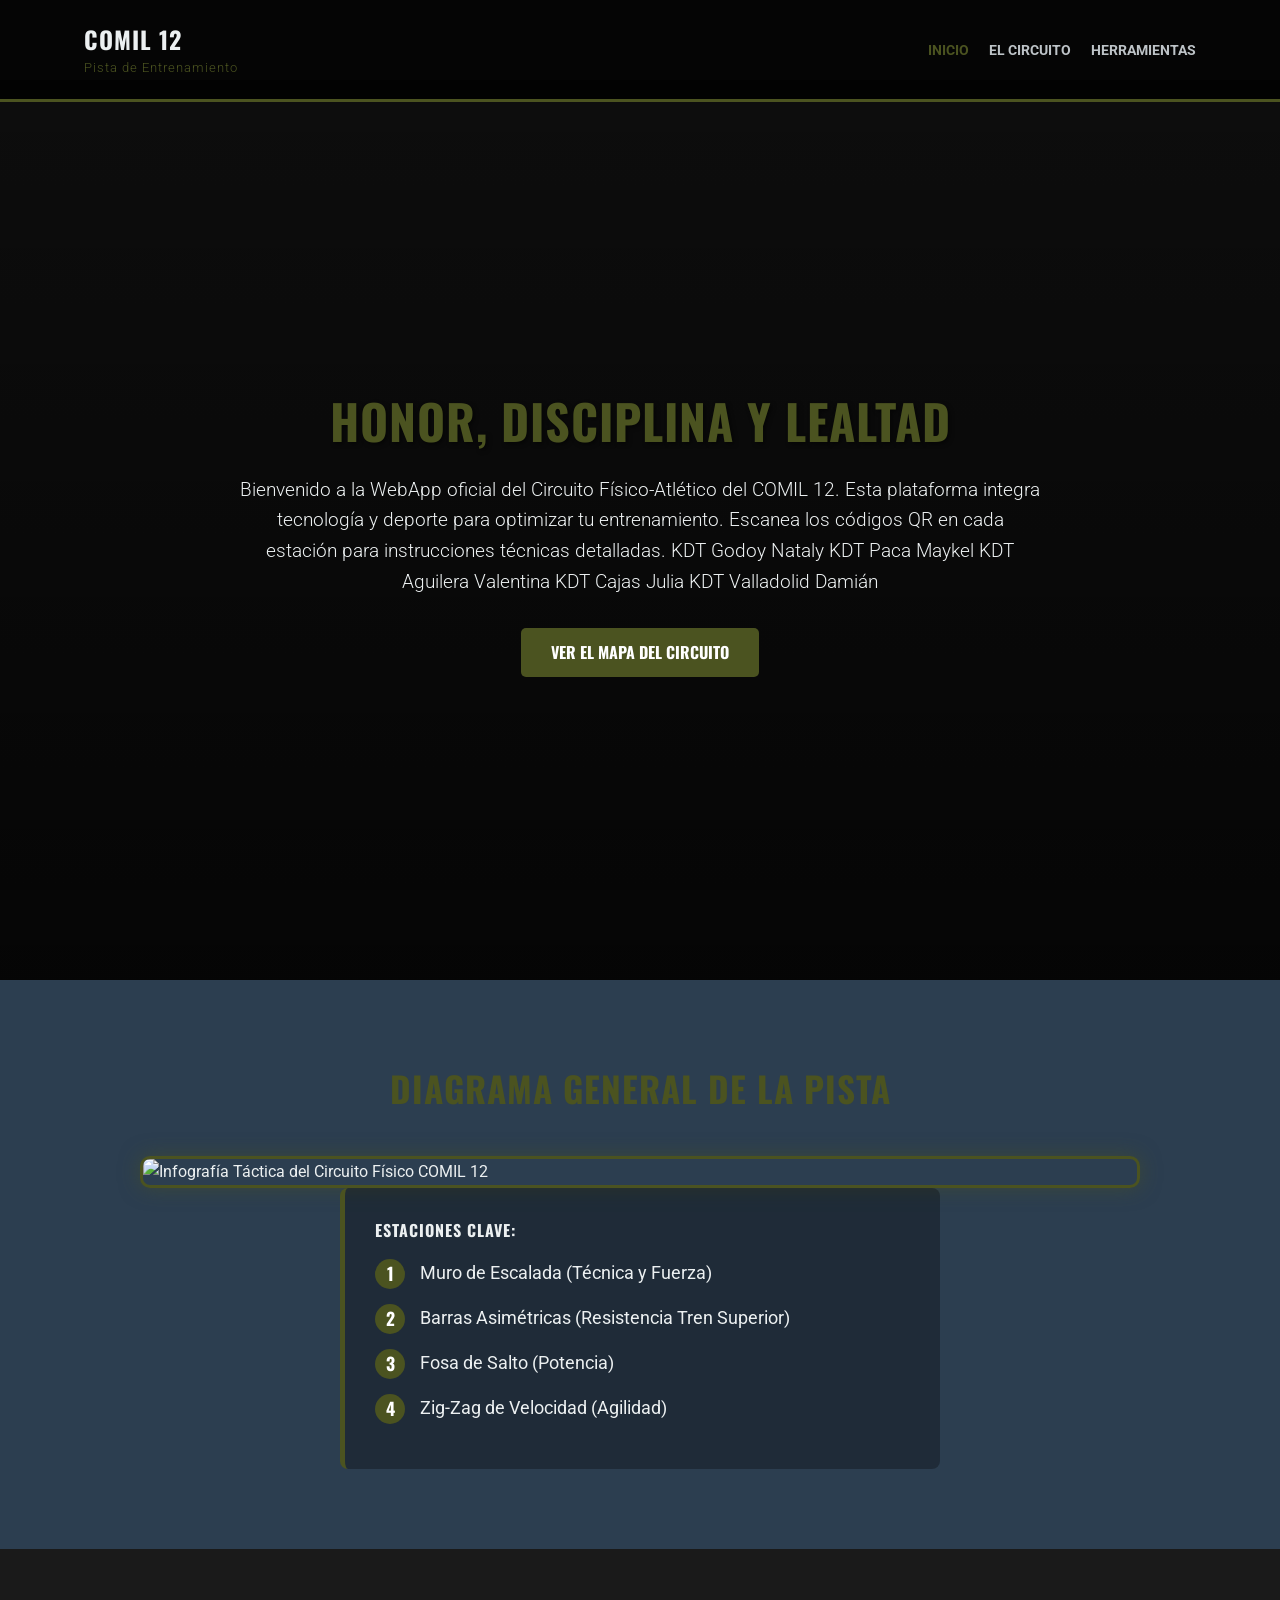
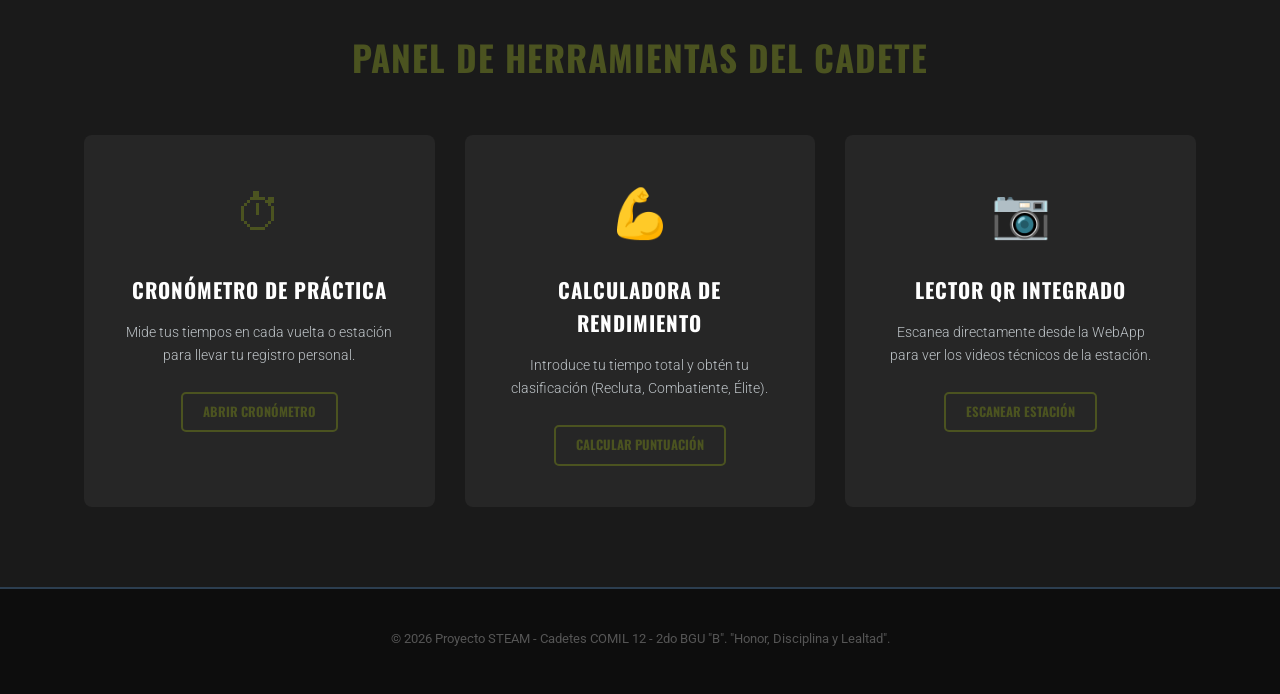
==== index.html @ 686d0362 "Add files via upload" ====
<!DOCTYPE html>
<html lang="es">
<head>
    <meta charset="UTF-8">
    <meta name="viewport" content="width=device-width, initial-scale=1.0">
    <title>Circuito Físico COMIL 12 - Proyecto STEAM</title>
    <link rel="stylesheet" href="styles.css">
    <link href="https://fonts.googleapis.com/css2?family=Oswald:wght@500;700&family=Roboto:wght@300;400&display=swap" rel="stylesheet">
</head>
<body>

    <header>
        <div class="container">
            <h1 class="logo">COMIL 12 <span>Pista de Entrenamiento</span></h1>
            <nav>
                <ul>
                    <li><a href="#inicio" class="active">Inicio</a></li>
                    <li><a href="#circuito">El Circuito</a></li>
                    <li><a href="#herramientas">Herramientas</a></li>
                </ul>
            </nav>
        </div>
    </header>

    <section id="inicio" class="hero">
        <div class="container hero-content">
            <h2>Honor, Disciplina y lealtad</h2>
            <p>Bienvenido a la WebApp oficial del Circuito Físico-Atlético del COMIL 12. Esta plataforma integra tecnología y deporte para optimizar tu entrenamiento. Escanea los códigos QR en cada estación para instrucciones técnicas detalladas. 
KDT Godoy Nataly
KDT Paca Maykel
KDT Aguilera Valentina
KDT Cajas Julia
KDT Valladolid Damián</p>
            <a href="#circuito" class="btn-primary">Ver el Mapa del Circuito</a>
        </div>
    </section>

    <section id="circuito" class="circuito-mapa">
        <div class="container">
            <h3>Diagrama General de la Pista</h3>
            <p class="subtitle"></p>
            
            <div class="mapa-infografia">
                <img src="img/mapa_pista.png" alt="Infografía Táctica del Circuito Físico COMIL 12">
            </div>

            <div class="estaciones-lista">
                <h4>Estaciones Clave:</h4>
                <ul>
                    <li><span>1</span> Muro de Escalada (Técnica y Fuerza)</li>
                    <li><span>2</span> Barras Asimétricas (Resistencia Tren Superior)</li>
                    <li><span>3</span> Fosa de Salto (Potencia)</li>
                    <li><span>4</span> Zig-Zag de Velocidad (Agilidad)</li>
                </ul>
            </div>
        </div>
    </section>

    <section id="herramientas" class="herramientas">
        <div class="container">
            <h3>Panel de Herramientas del Cadete</h3>
            <div class="grid-herramientas">
                
                <div class="card-herramienta">
                    <div class="icon">&#9201;</div> <h4>Cronómetro de Práctica</h4>
                    <p>Mide tus tiempos en cada vuelta o estación para llevar tu registro personal.</p>
                    <a href="#" class="btn-secondary">Abrir Cronómetro</a>
                </div>

                <div class="card-herramienta">
                    <div class="icon">&#128170;</div> <h4>Calculadora de Rendimiento</h4>
                    <p>Introduce tu tiempo total y obtén tu clasificación (Recluta, Combatiente, Élite).</p>
                    <a href="#" class="btn-secondary">Calcular Puntuación</a>
                </div>

                <div class="card-herramienta">
                    <div class="icon">&#128247;</div> <h4>Lector QR Integrado</h4>
                    <p>Escanea directamente desde la WebApp para ver los videos técnicos de la estación.</p>
                    <a href="#" class="btn-secondary">Escanear Estación</a>
                </div>

            </div>
        </div>
    </section>

    <footer>
        <div class="container">
            <p>&copy; 2026 Proyecto STEAM - Cadetes COMIL 12 - 2do BGU "B". "Honor, Disciplina y Lealtad".</p>
            <p></p>
        </div>
    </footer>

    <script src="main.js"></script>
</body>
</html>
---- styles.css ----
/* --- VARIABLES DE COLOR (Estética Militar-Deportiva) --- */
:root {
    --color-principal: #1a1a1a;  /* Negro/Gris muy oscuro para fondo */
    --color-secundario: #2c3e50; /* Gris azulado oscuro */
    --color-acento: #5d6d7e;     /* Gris medio */
    --color-militar: #4b5320;     /* Verde Oliva (Army Green) */
    --color-militar-light: #6b7a3a; /* Verde Oliva más claro para hovers */
    --color-texto-claro: #ecf0f1; /* Blanco hueso para texto */
    --color-texto-oscuro: #bdc3c7; /* Gris claro para subtítulos */
    --fuente-titulos: 'Oswald', sans-serif;
    --fuente-cuerpo: 'Roboto', sans-serif;
}

/* --- RESET BÁSICO --- */
* {
    margin: 0;
    padding: 0;
    box-sizing: border-box;
}

body {
    font-family: var(--fuente-cuerpo);
    background-color: var(--color-principal);
    color: var(--color-texto-claro);
    line-height: 1.6;
}

.container {
    width: 90%;
    max-width: 1200px;
    margin: 0 auto;
    padding: 0 20px;
}

h1, h2, h3, h4 {
    font-family: var(--fuente-titulos);
    text-transform: uppercase;
    letter-spacing: 1px;
    margin-bottom: 15px;
}

/* --- ESTILOS DEL HEADER Y NAVEGACIÓN --- */
header {
    background-color: rgba(0, 0, 0, 0.8);
    padding: 20px 0;
    position: fixed;
    width: 100%;
    top: 0;
    z-index: 1000;
    border-bottom: 3px solid var(--color-militar);
}

header .container {
    display: flex;
    justify-content: space-between;
    align-items: center;
}

.logo {
    font-size: 1.5rem;
    color: var(--color-texto-claro);
    margin: 0;
}

.logo span {
    display: block;
    font-size: 0.8rem;
    color: var(--color-militar);
    font-family: var(--fuente-cuerpo);
    text-transform: none;
    font-weight: 300;
}

nav ul {
    list-style: none;
    display: flex;
    gap: 20px;
}

nav a {
    text-decoration: none;
    color: var(--color-texto-oscuro);
    font-weight: bold;
    font-size: 0.9rem;
    text-transform: uppercase;
    transition: color 0.3s ease;
}

nav a:hover, nav a.active {
    color: var(--color-militar);
}

/* --- ESTILOS DE LA SECCIÓN HERO --- */
.hero {
    height: 100vh;
    background: linear-gradient(rgba(0,0,0,0.5), rgba(0,0,0,0.8)), 
                url('https://via.placeholder.com/1920x1080.png?text=Fondo+Militar+Deportivo') no-repeat center center/cover;
    display: flex;
    justify-content: center;
    align-items: center;
    text-align: center;
    margin-top: 80px; /* Para no quedar debajo del header fijo */
}

.hero-content h2 {
    font-size: 3rem;
    color: var(--color-militar);
    text-shadow: 2px 2px 4px rgba(0,0,0,0.5);
}

.hero-content p {
    font-size: 1.2rem;
    color: var(--color-texto-claro);
    max-width: 800px;
    margin: 0 auto 30px auto;
    font-weight: 300;
}

/* --- BOTONES --- */
.btn-primary, .btn-secondary {
    display: inline-block;
    padding: 12px 30px;
    text-decoration: none;
    font-family: var(--fuente-titulos);
    text-transform: uppercase;
    font-weight: bold;
    border-radius: 5px;
    transition: background-color 0.3s ease, transform 0.2s ease;
    cursor: pointer;
}

.btn-primary {
    background-color: var(--color-militar);
    color: white;
}

.btn-primary:hover {
    background-color: var(--color-militar-light);
    transform: translateY(-3px);
}

.btn-secondary {
    background-color: transparent;
    border: 2px solid var(--color-militar);
    color: var(--color-militar);
    font-size: 0.8rem;
    padding: 8px 20px;
}

.btn-secondary:hover {
    background-color: var(--color-militar);
    color: white;
}

/* --- ESTILOS DE SECCIONES GENERALES --- */
section {
    padding: 80px 0;
}

section h3 {
    text-align: center;
    font-size: 2.2rem;
    color: var(--color-militar);
    margin-bottom: 10px;
}

.subtitle {
    text-align: center;
    color: var(--color-texto-oscuro);
    font-style: italic;
    margin-bottom: 40px;
}

/* --- ESTILOS MAPA DEL CIRCUITO --- */
.circuito-mapa {
    background-color: var(--color-secundario);
}

.mapa-placeholder {
    width: 100%;
    max-width: 800px;
    margin: 0 auto 40px auto;
    border: 5px solid rgba(255,255,255,0.1);
    box-shadow: 0 10px 20px rgba(0,0,0,0.3);
}

.mapa-placeholder img {
    width: 100%;
    height: auto;
    display: block;
}

.estaciones-lista {
    max-width: 600px;
    margin: 0 auto;
    background-color: rgba(0,0,0,0.3);
    padding: 30px;
    border-radius: 8px;
    border-left: 5px solid var(--color-militar);
}

.estaciones-lista ul {
    list-style: none;
}

.estaciones-lista li {
    margin-bottom: 15px;
    font-size: 1.1rem;
    display: flex;
    align-items: center;
}

.estaciones-lista li span {
    background-color: var(--color-militar);
    color: white;
    width: 30px;
    height: 30px;
    border-radius: 50%;
    display: flex;
    justify-content: center;
    align-items: center;
    font-weight: bold;
    margin-right: 15px;
    font-family: var(--fuente-titulos);
}

/* --- ESTILOS HERRAMIENTAS (GRID) --- */
.grid-herramientas {
    display: grid;
    grid-template-columns: repeat(auto-fit, minmax(300px, 1fr));
    gap: 30px;
    margin-top: 50px;
}

.card-herramienta {
    background-color: rgba(255,255,255,0.05);
    padding: 40px;
    border-radius: 8px;
    text-align: center;
    transition: transform 0.3s ease, background-color 0.3s ease;
    border: 1px solid transparent;
}

.card-herramienta:hover {
    transform: translateY(-10px);
    background-color: rgba(255,255,255,0.1);
    border-color: var(--color-militar);
}

.card-herramienta .icon {
    font-size: 3rem;
    margin-bottom: 20px;
    color: var(--color-militar);
}

.card-herramienta h4 {
    color: white;
    font-size: 1.3rem;
}

.card-herramienta p {
    color: var(--color-texto-oscuro);
    margin-bottom: 25px;
    font-size: 0.9rem;
    font-weight: 300;
}

/* --- ESTILOS FOOTER --- */
footer {
    background-color: #0d0d0d;
    padding: 40px 0;
    text-align: center;
    border-top: 2px solid var(--color-secundario);
}

footer p {
    color: #555;
    font-size: 0.8rem;
    margin-bottom: 5px;
}


/* --- NUEVO ESTILO PARA LA INFOGRAFÍA --- */
.mapa-infografia {
    width: 100%;
    max-width: 1000px; /* Un poco más ancho para que se luzca */
    margin: 0 auto;
    border: 3px solid var(--color-militar); /* Borde verde militar */
    box-shadow: 0 0 20px rgba(75, 83, 32, 0.5); /* Resplandor verde suave */
    border-radius: 10px;
    overflow: hidden; /* Para que el borde redondeado funcione con la imagen */
}

.mapa-infografia img {
    width: 100%;
    height: auto;
    display: block;
}

/* --- RESPONSIVE (Móviles) --- */
@media (max-width: 768px) {
    header .container {
        flex-direction: column;
    }
    nav ul {
        margin-top: 15px;
        gap: 10px;
    }
    .hero-content h2 {
        font-size: 2.2rem;
    }
}
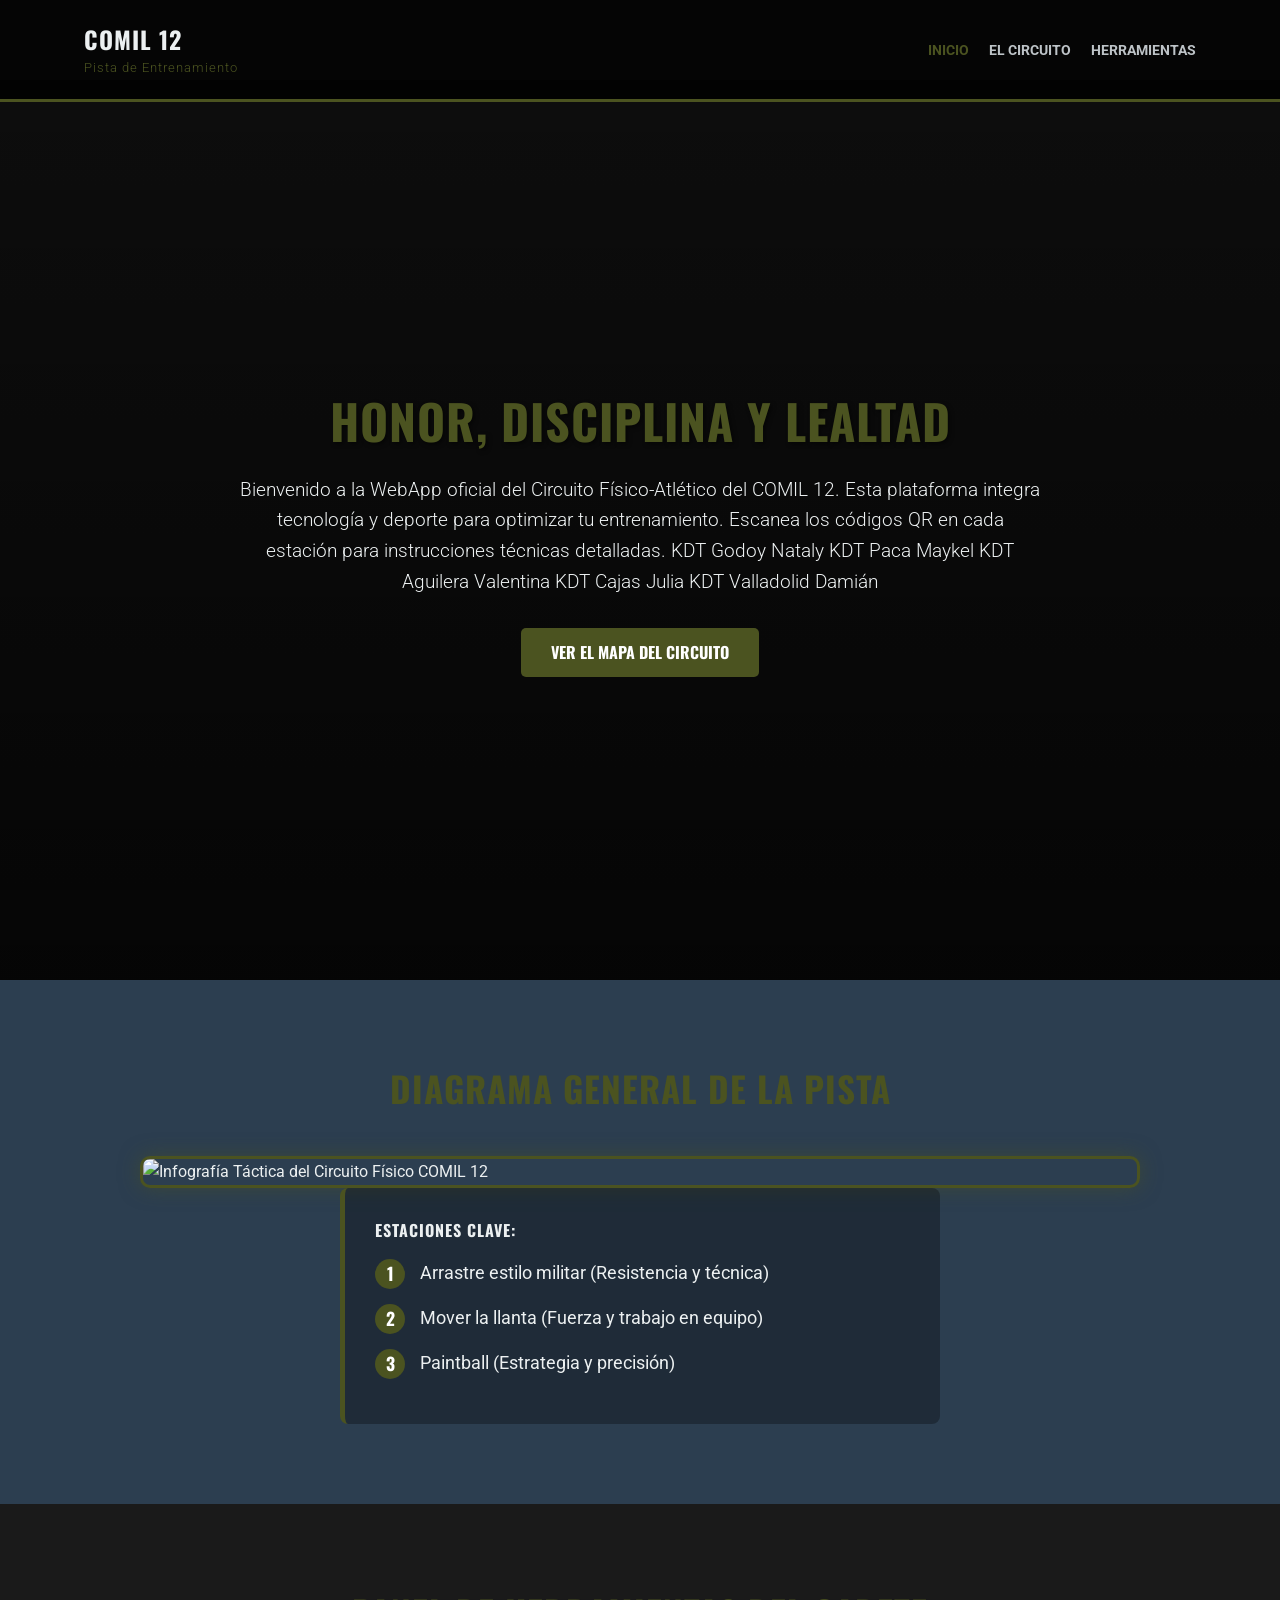
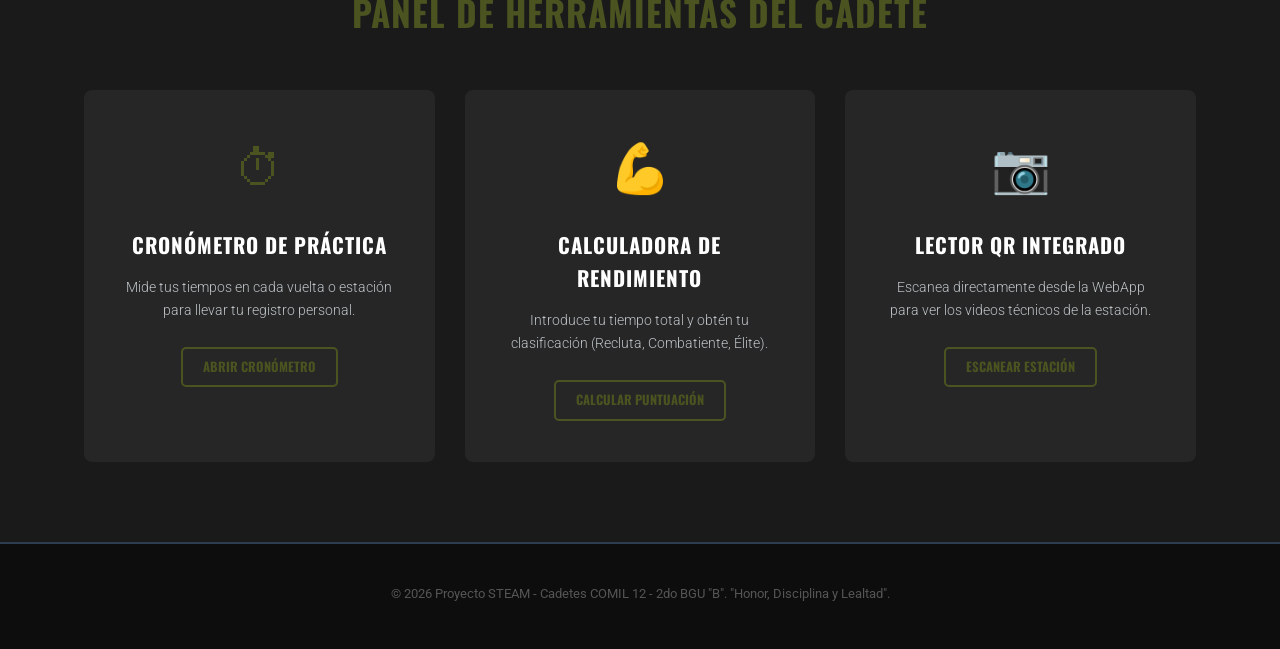
==== commit 9d96ed70: "actual index 01 se agregan las primeras imagenes reales rel proyecto" ====
--- a/index.html
+++ b/index.html
@@ -1,12 +1,15 @@
 <!DOCTYPE html>
 <html lang="es">
+
 <head>
     <meta charset="UTF-8">
     <meta name="viewport" content="width=device-width, initial-scale=1.0">
     <title>Circuito Físico COMIL 12 - Proyecto STEAM</title>
     <link rel="stylesheet" href="styles.css">
-    <link href="https://fonts.googleapis.com/css2?family=Oswald:wght@500;700&family=Roboto:wght@300;400&display=swap" rel="stylesheet">
+    <link href="https://fonts.googleapis.com/css2?family=Oswald:wght@500;700&family=Roboto:wght@300;400&display=swap"
+        rel="stylesheet">
 </head>
+
 <body>
 
     <header>
@@ -25,12 +28,14 @@
     <section id="inicio" class="hero">
         <div class="container hero-content">
             <h2>Honor, Disciplina y lealtad</h2>
-            <p>Bienvenido a la WebApp oficial del Circuito Físico-Atlético del COMIL 12. Esta plataforma integra tecnología y deporte para optimizar tu entrenamiento. Escanea los códigos QR en cada estación para instrucciones técnicas detalladas. 
-KDT Godoy Nataly
-KDT Paca Maykel
-KDT Aguilera Valentina
-KDT Cajas Julia
-KDT Valladolid Damián</p>
+            <p>Bienvenido a la WebApp oficial del Circuito Físico-Atlético del COMIL 12. Esta plataforma integra
+                tecnología y deporte para optimizar tu entrenamiento. Escanea los códigos QR en cada estación para
+                instrucciones técnicas detalladas.
+                KDT Godoy Nataly
+                KDT Paca Maykel
+                KDT Aguilera Valentina
+                KDT Cajas Julia
+                KDT Valladolid Damián</p>
             <a href="#circuito" class="btn-primary">Ver el Mapa del Circuito</a>
         </div>
     </section>
@@ -39,18 +44,17 @@
         <div class="container">
             <h3>Diagrama General de la Pista</h3>
             <p class="subtitle"></p>
-            
+
             <div class="mapa-infografia">
-                <img src="img/mapa_pista.png" alt="Infografía Táctica del Circuito Físico COMIL 12">
+                <img src="img/img2.jpeg" alt="Infografía Táctica del Circuito Físico COMIL 12">
             </div>
 
             <div class="estaciones-lista">
                 <h4>Estaciones Clave:</h4>
                 <ul>
-                    <li><span>1</span> Muro de Escalada (Técnica y Fuerza)</li>
-                    <li><span>2</span> Barras Asimétricas (Resistencia Tren Superior)</li>
-                    <li><span>3</span> Fosa de Salto (Potencia)</li>
-                    <li><span>4</span> Zig-Zag de Velocidad (Agilidad)</li>
+                    <li><span class="numero">1</span> Arrastre estilo militar (Resistencia y técnica)</li>
+                    <li><span class="numero">2</span> Mover la llanta (Fuerza y trabajo en equipo)</li>
+                    <li><span class="numero">3</span> Paintball (Estrategia y precisión)</li>
                 </ul>
             </div>
         </div>
@@ -60,21 +64,24 @@
         <div class="container">
             <h3>Panel de Herramientas del Cadete</h3>
             <div class="grid-herramientas">
-                
+
                 <div class="card-herramienta">
-                    <div class="icon">&#9201;</div> <h4>Cronómetro de Práctica</h4>
+                    <div class="icon">&#9201;</div>
+                    <h4>Cronómetro de Práctica</h4>
                     <p>Mide tus tiempos en cada vuelta o estación para llevar tu registro personal.</p>
                     <a href="#" class="btn-secondary">Abrir Cronómetro</a>
                 </div>
 
                 <div class="card-herramienta">
-                    <div class="icon">&#128170;</div> <h4>Calculadora de Rendimiento</h4>
+                    <div class="icon">&#128170;</div>
+                    <h4>Calculadora de Rendimiento</h4>
                     <p>Introduce tu tiempo total y obtén tu clasificación (Recluta, Combatiente, Élite).</p>
                     <a href="#" class="btn-secondary">Calcular Puntuación</a>
                 </div>
 
                 <div class="card-herramienta">
-                    <div class="icon">&#128247;</div> <h4>Lector QR Integrado</h4>
+                    <div class="icon">&#128247;</div>
+                    <h4>Lector QR Integrado</h4>
                     <p>Escanea directamente desde la WebApp para ver los videos técnicos de la estación.</p>
                     <a href="#" class="btn-secondary">Escanear Estación</a>
                 </div>
@@ -92,4 +99,5 @@
 
     <script src="main.js"></script>
 </body>
+
 </html>
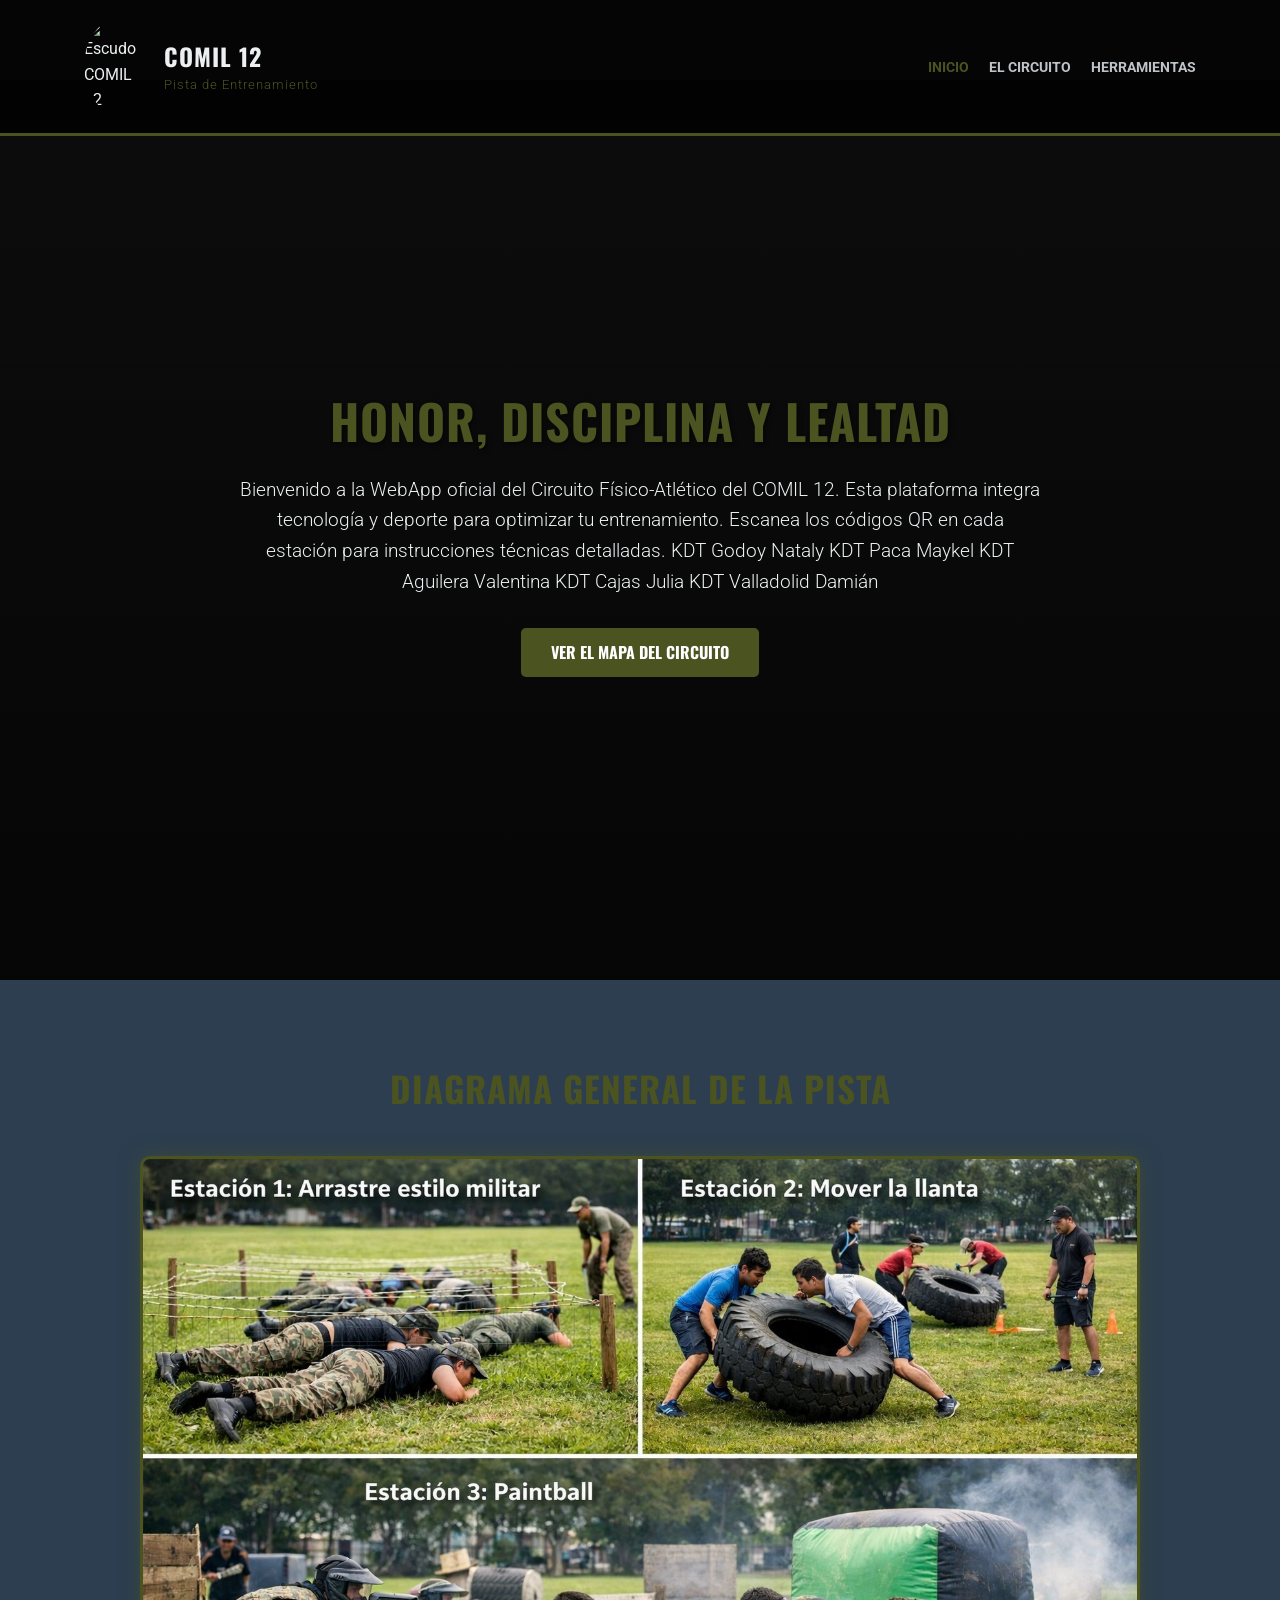
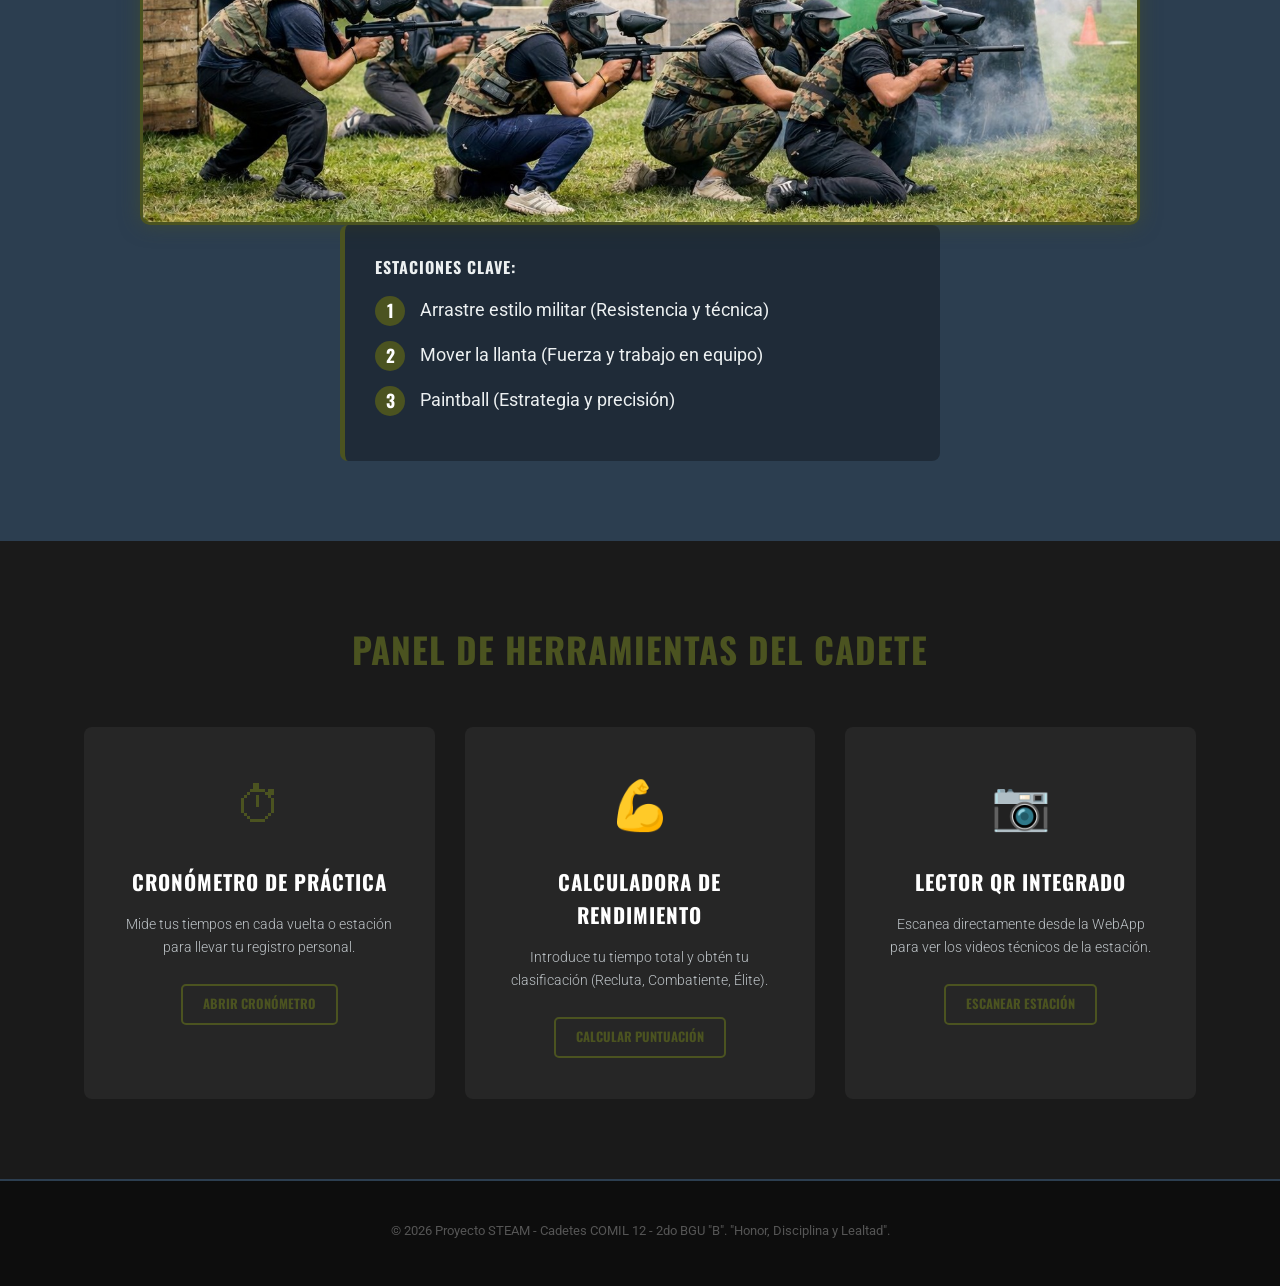
==== commit ff3d2700: "Actualización logo del colegio" ====
--- a/index.html
+++ b/index.html
@@ -14,7 +14,13 @@
 
     <header>
         <div class="container">
-            <h1 class="logo">COMIL 12 <span>Pista de Entrenamiento</span></h1>
+            <div class="logo-wrapper">
+
+                <img src="img/logopng.png" alt="Escudo COMIL 12" class="logo-img">
+                <h1 class="logo">COMIL 12 <span>Pista de Entrenamiento</span></h1>
+
+            </div>
+
             <nav>
                 <ul>
                     <li><a href="#inicio" class="active">Inicio</a></li>
--- a/styles.css
+++ b/styles.css
@@ -297,6 +297,52 @@
     display: block;
 }
 
+
+
+
+/* --- Estilos para el Logo y Header --- */
+
+/* Asegura que el contenedor principal del header distribuya bien los espacios */
+header .container {
+    display: flex;
+    justify-content: space-between;
+    align-items: center;
+    flex-wrap: wrap; /* Ayuda si la pantalla es muy pequeña */
+}
+
+/* Alinea horizontalmente el logo y el texto */
+.logo-wrapper {
+    display: flex;
+    align-items: center;
+    gap: 15px; /* Espacio de separación entre el escudo y el texto COMIL 12 */
+}
+
+/* Hace que el logo sea responsivo y tenga un tamaño adecuado */
+.logo-img {
+    width: 65px; /* Tamaño base para computadoras */
+    height: auto; /* Mantiene las proporciones de la imagen intactas */
+}
+
+
+.logo-img {
+    width: 65px; 
+    height: auto;
+    border-radius: 50%; /* Esta es la magia que corta el fondo blanco */
+    /* opcional: si ves un bordecito raro, puedes agregar un margen interno o fondo */
+    background-color: transparent; 
+}
+
+/* --- Ajustes Responsivos (Pantallas de Celulares) --- */
+@media (max-width: 768px) {
+    .logo-wrapper {
+        gap: 10px; /* Reduce un poco el espacio en móviles */
+    }
+
+    .logo-img {
+        width: 45px; /* Hace el escudo un poco más pequeño para que no ocupe toda la pantalla */
+    }
+}
+
 /* --- RESPONSIVE (Móviles) --- */
 @media (max-width: 768px) {
     header .container {
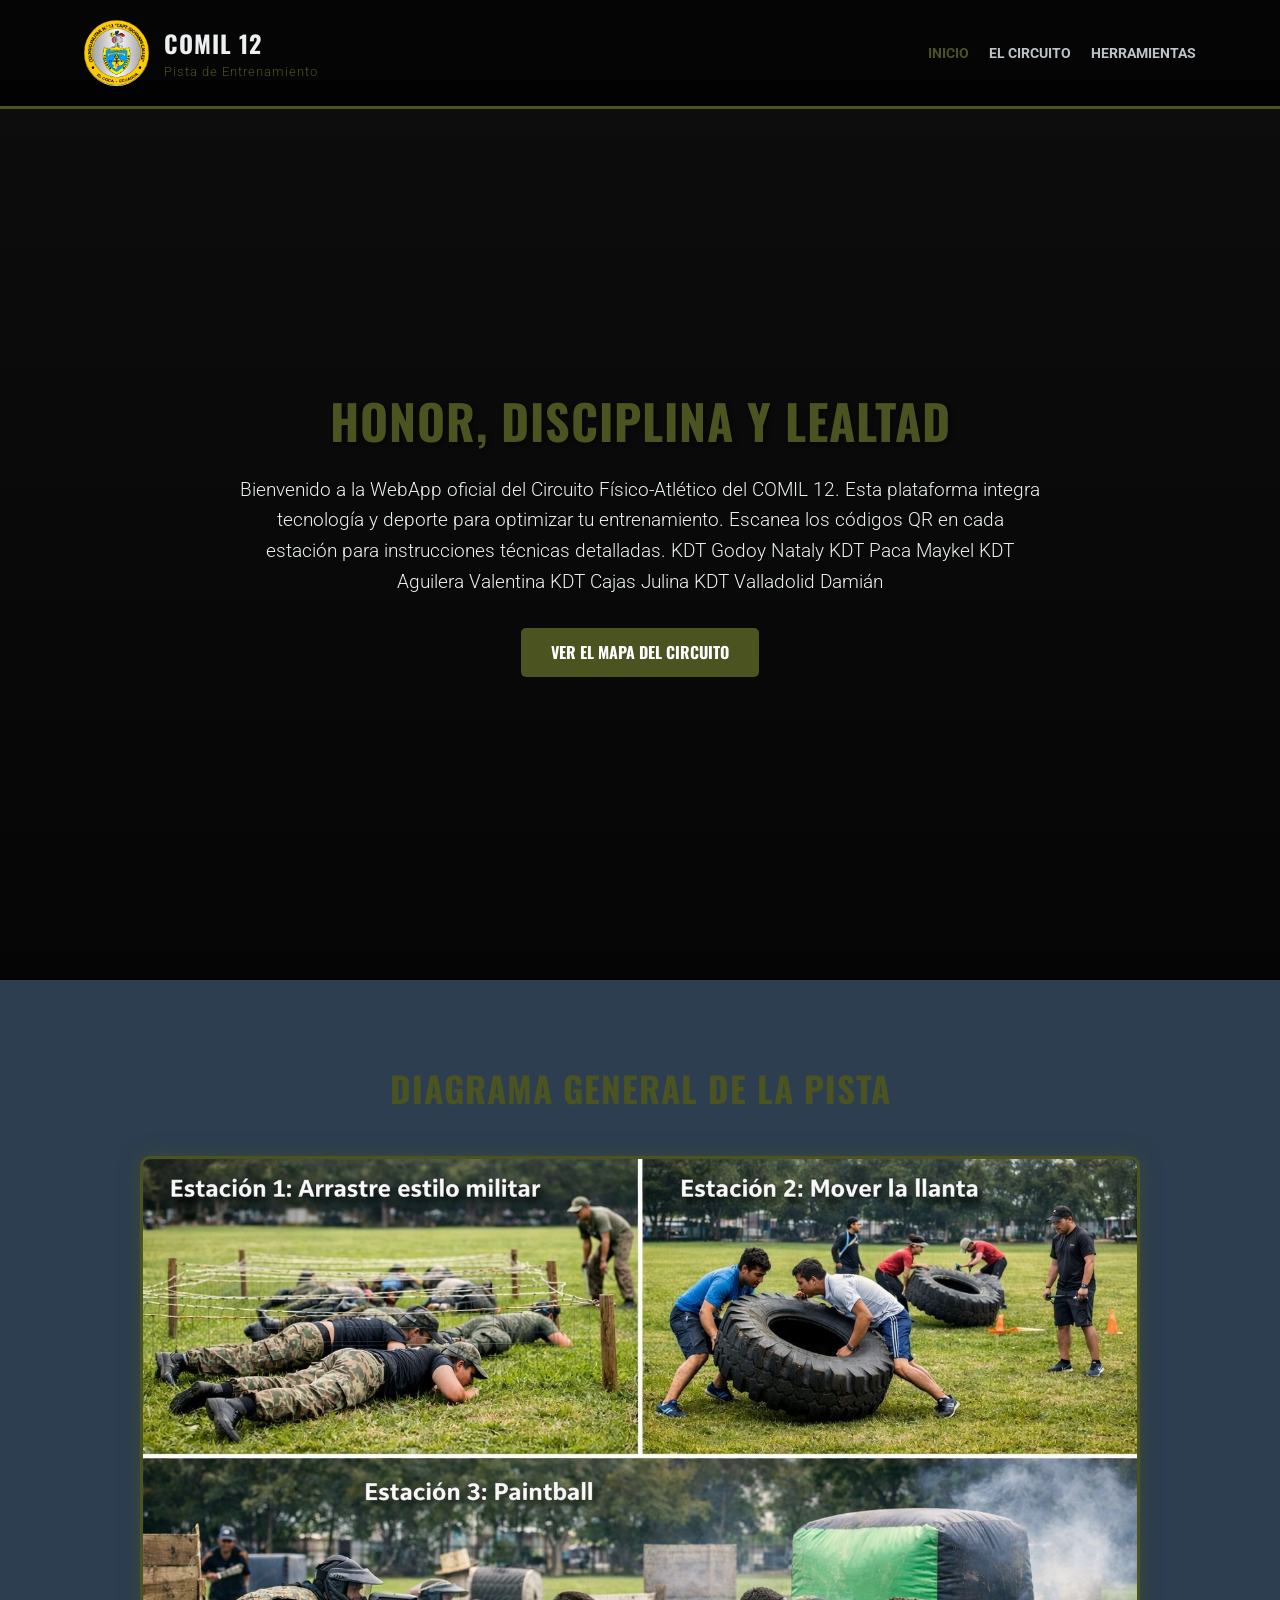
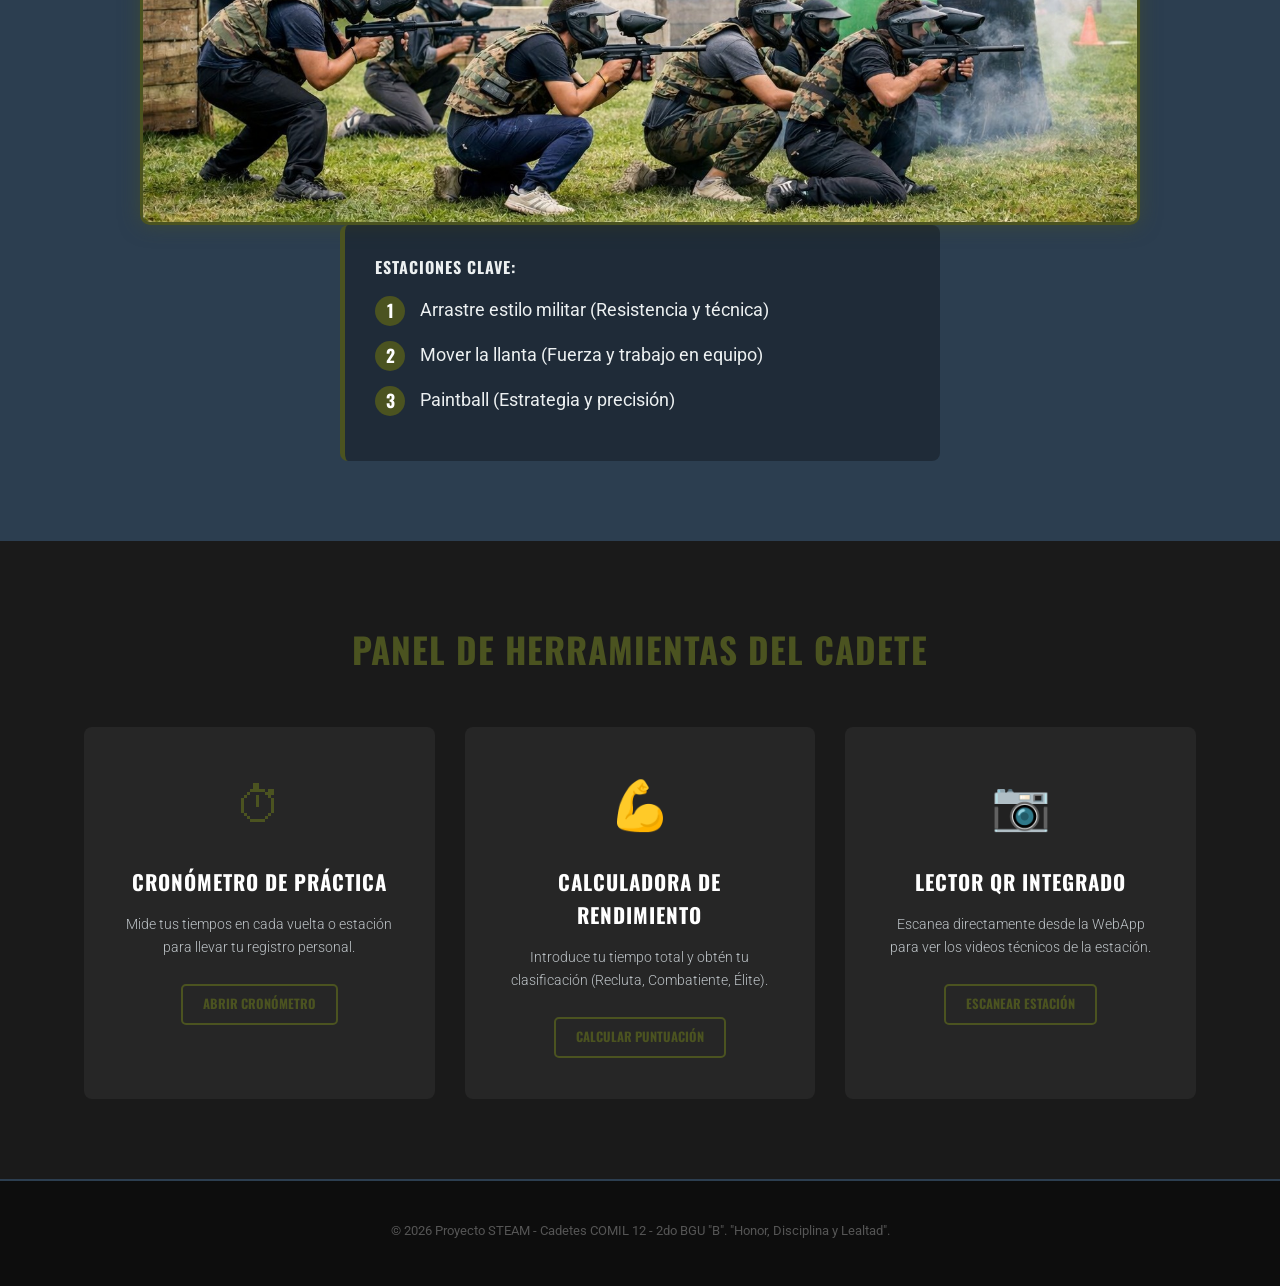
==== commit eff6c97b: "Fix HTML formatting and ensure proper structure" ====
--- a/index.html
+++ b/index.html
@@ -40,7 +40,7 @@
                 KDT Godoy Nataly
                 KDT Paca Maykel
                 KDT Aguilera Valentina
-                KDT Cajas Julia
+                KDT Cajas Julina
                 KDT Valladolid Damián</p>
             <a href="#circuito" class="btn-primary">Ver el Mapa del Circuito</a>
         </div>
@@ -106,4 +106,4 @@
     <script src="main.js"></script>
 </body>
 
-</html>+</html>
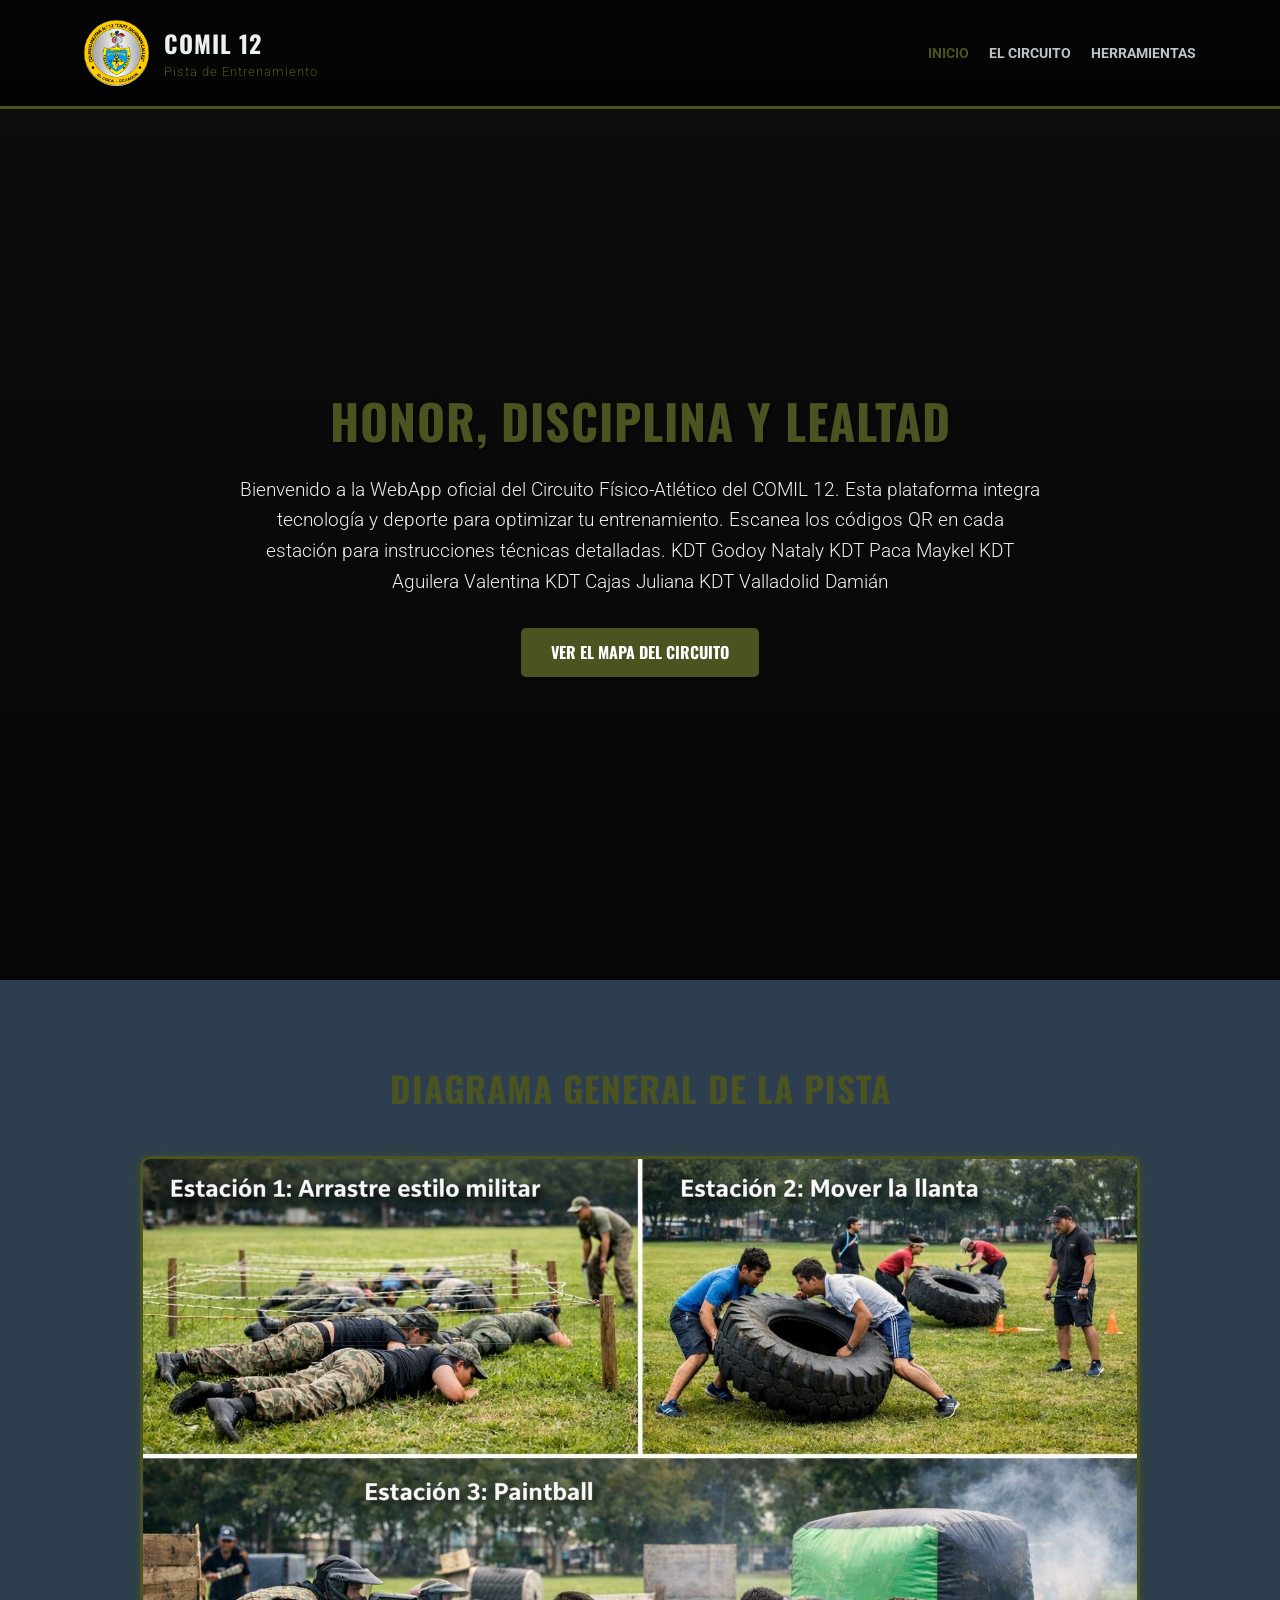
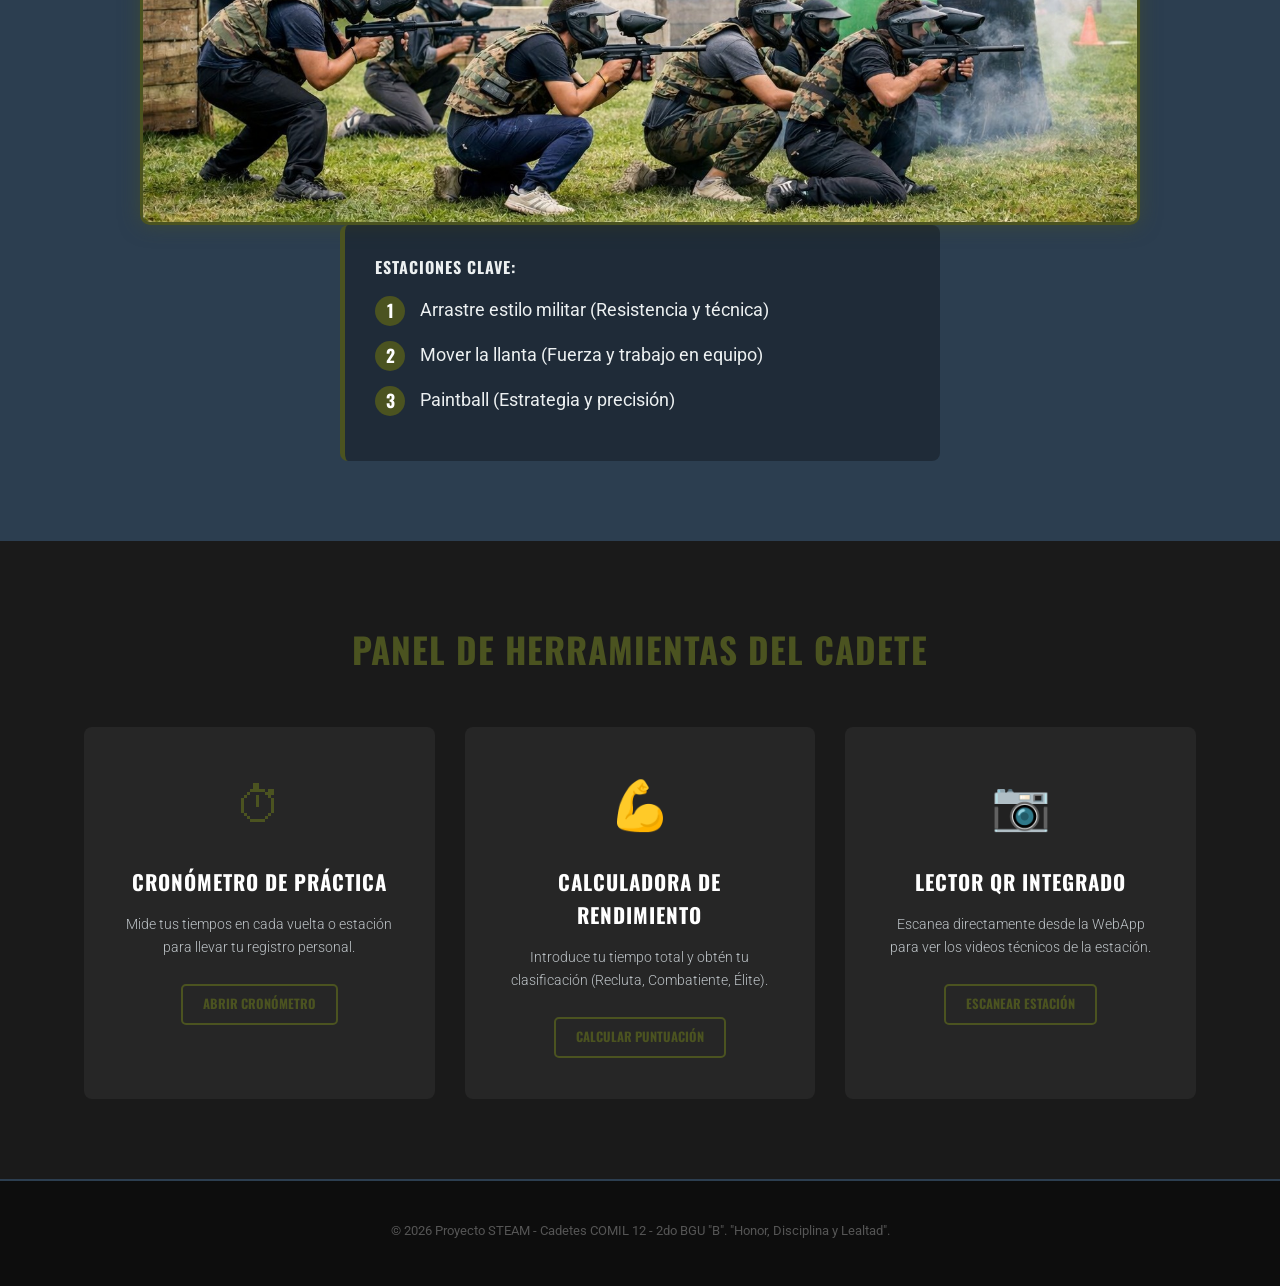
==== commit ff08b384: "Fix HTML encoding issues in index.html" ====
--- a/index.html
+++ b/index.html
@@ -40,7 +40,7 @@
                 KDT Godoy Nataly
                 KDT Paca Maykel
                 KDT Aguilera Valentina
-                KDT Cajas Julina
+                KDT Cajas Juliana
                 KDT Valladolid Damián</p>
             <a href="#circuito" class="btn-primary">Ver el Mapa del Circuito</a>
         </div>
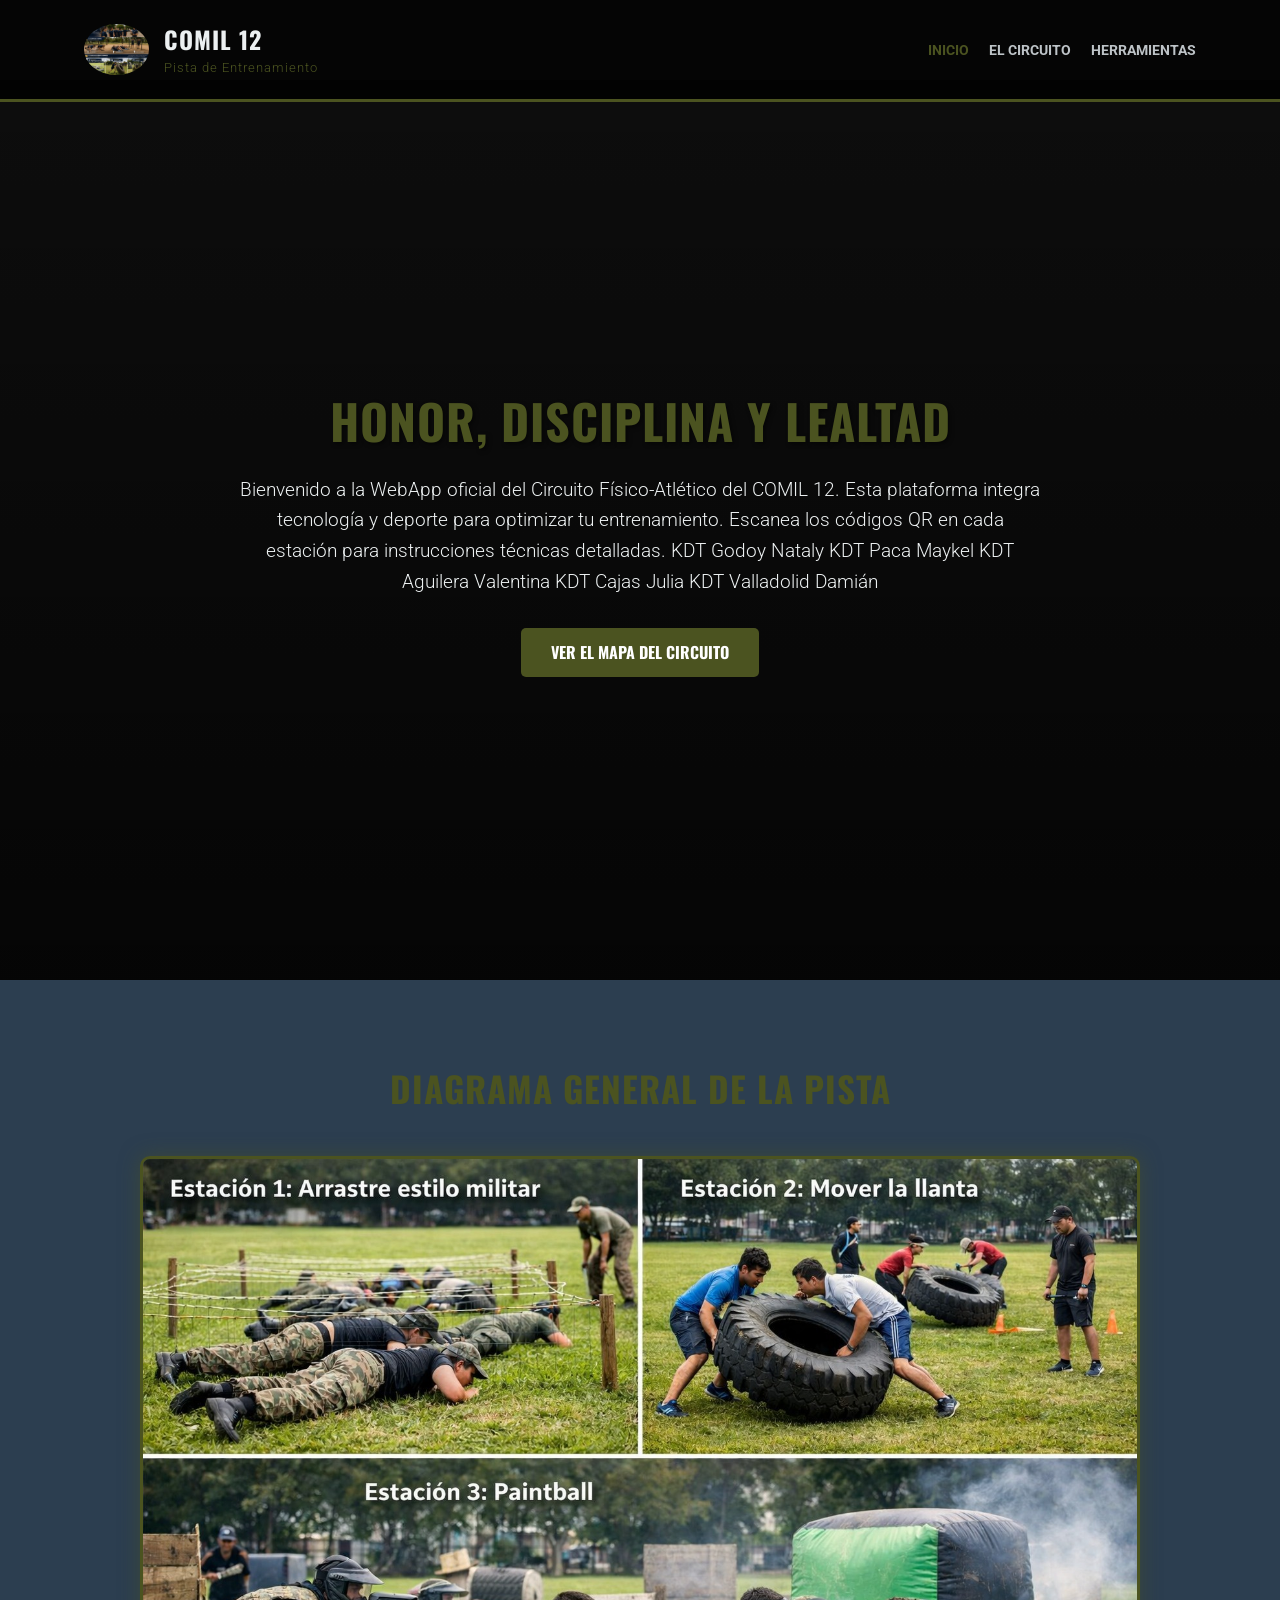
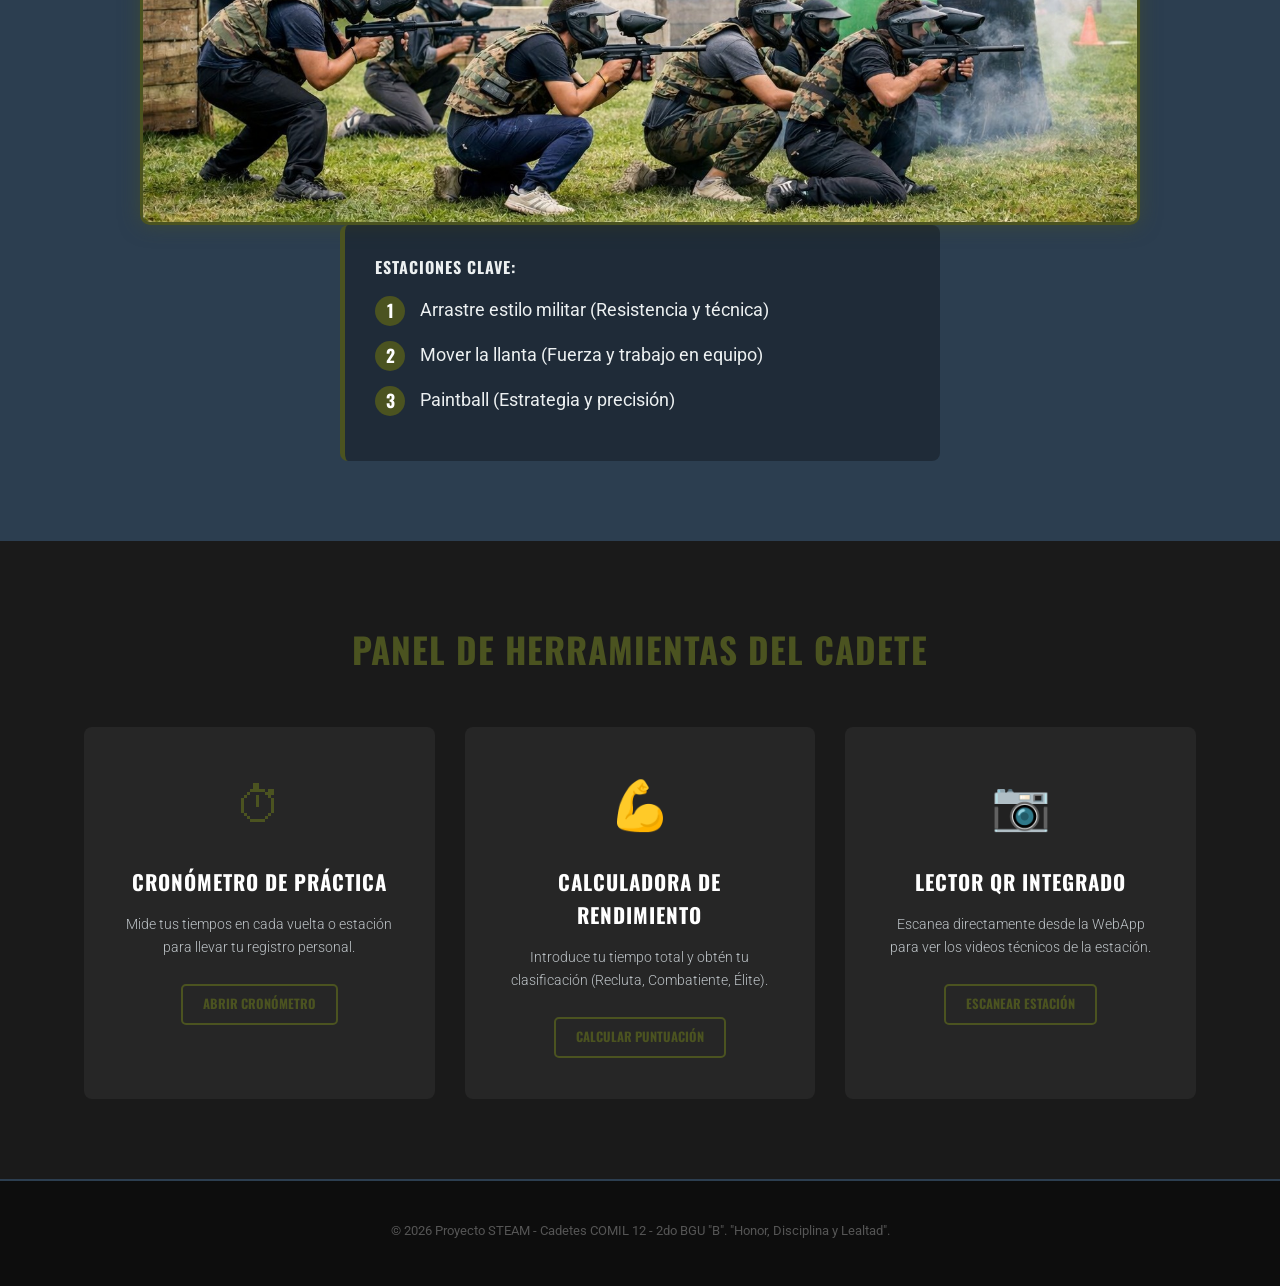
==== commit 5dcb78b0: "actual img total" ====
--- a/index.html
+++ b/index.html
@@ -16,7 +16,7 @@
         <div class="container">
             <div class="logo-wrapper">
 
-                <img src="img/logopng.png" alt="Escudo COMIL 12" class="logo-img">
+                <img src="img/imgtotal.jpeg" alt="Escudo COMIL 12" class="logo-img">
                 <h1 class="logo">COMIL 12 <span>Pista de Entrenamiento</span></h1>
 
             </div>
@@ -40,7 +40,7 @@
                 KDT Godoy Nataly
                 KDT Paca Maykel
                 KDT Aguilera Valentina
-                KDT Cajas Juliana
+                KDT Cajas Julia
                 KDT Valladolid Damián</p>
             <a href="#circuito" class="btn-primary">Ver el Mapa del Circuito</a>
         </div>
@@ -106,4 +106,4 @@
     <script src="main.js"></script>
 </body>
 
-</html>
+</html>
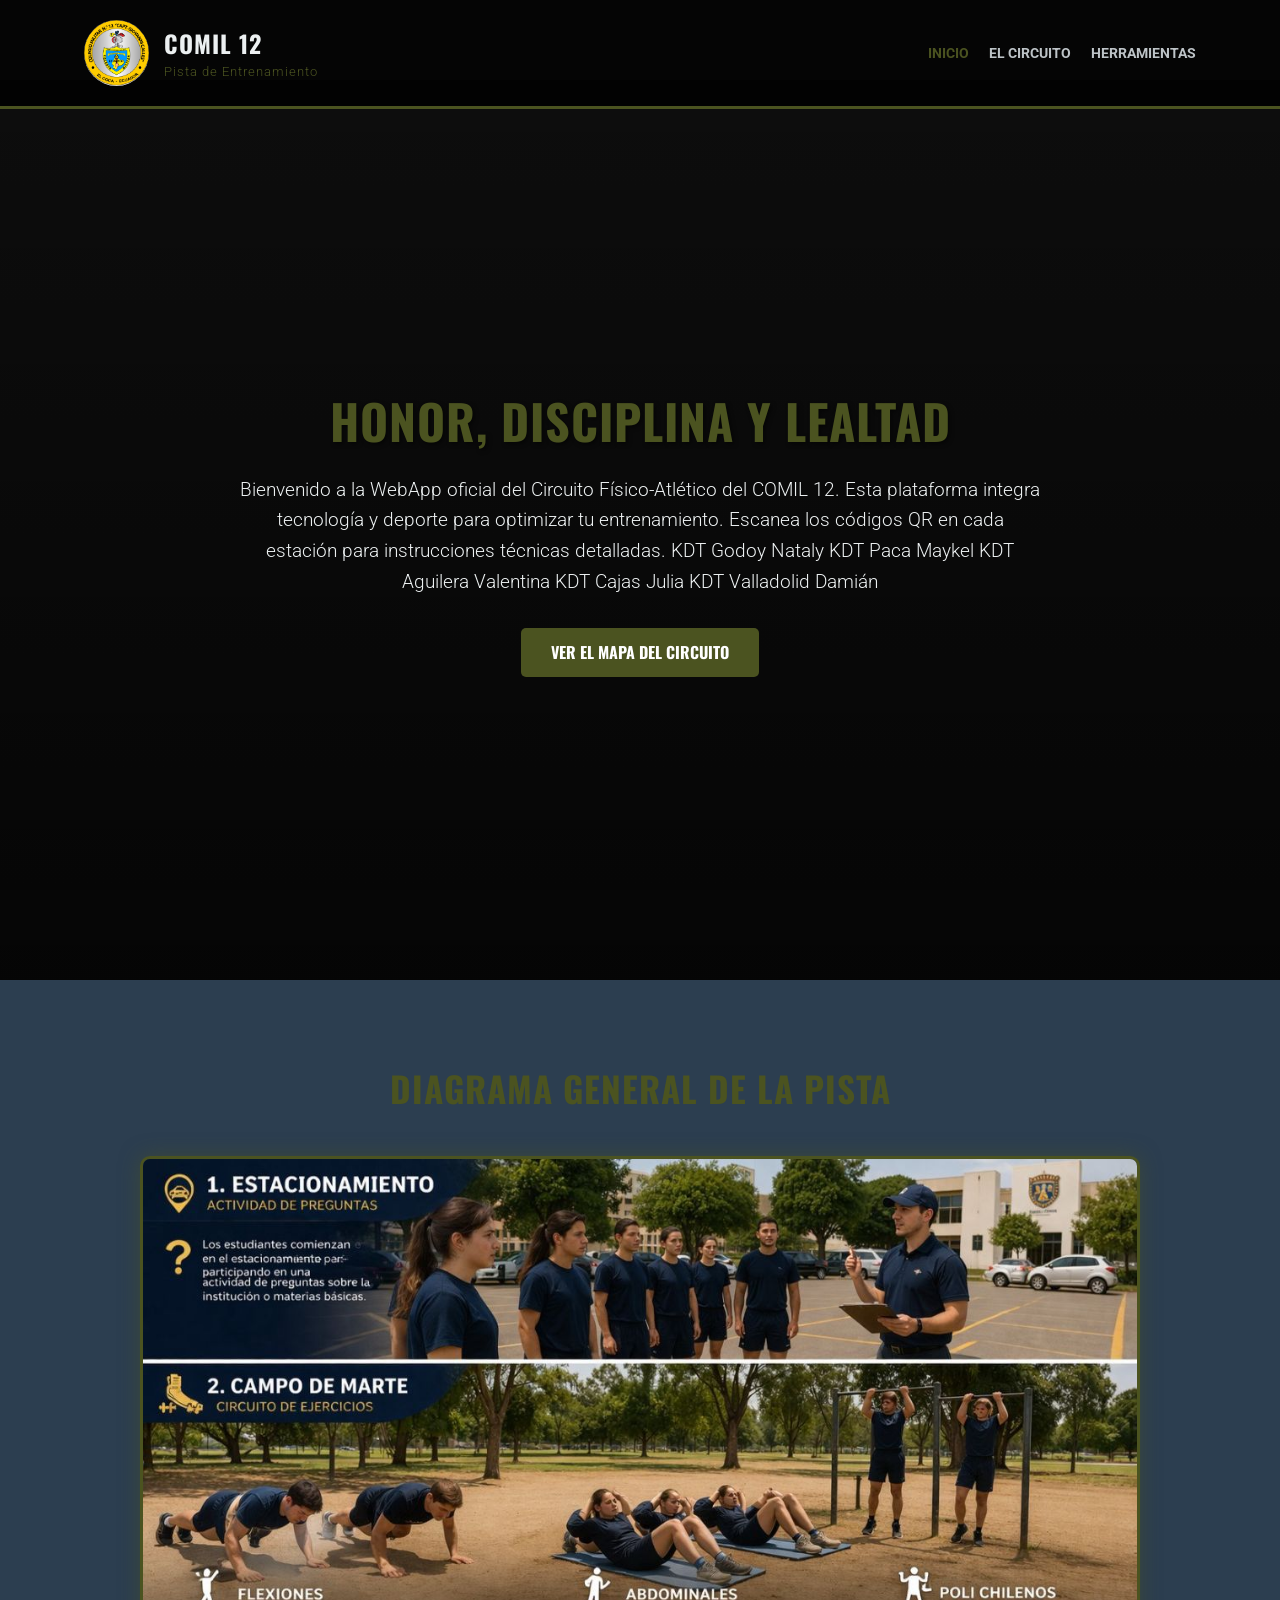
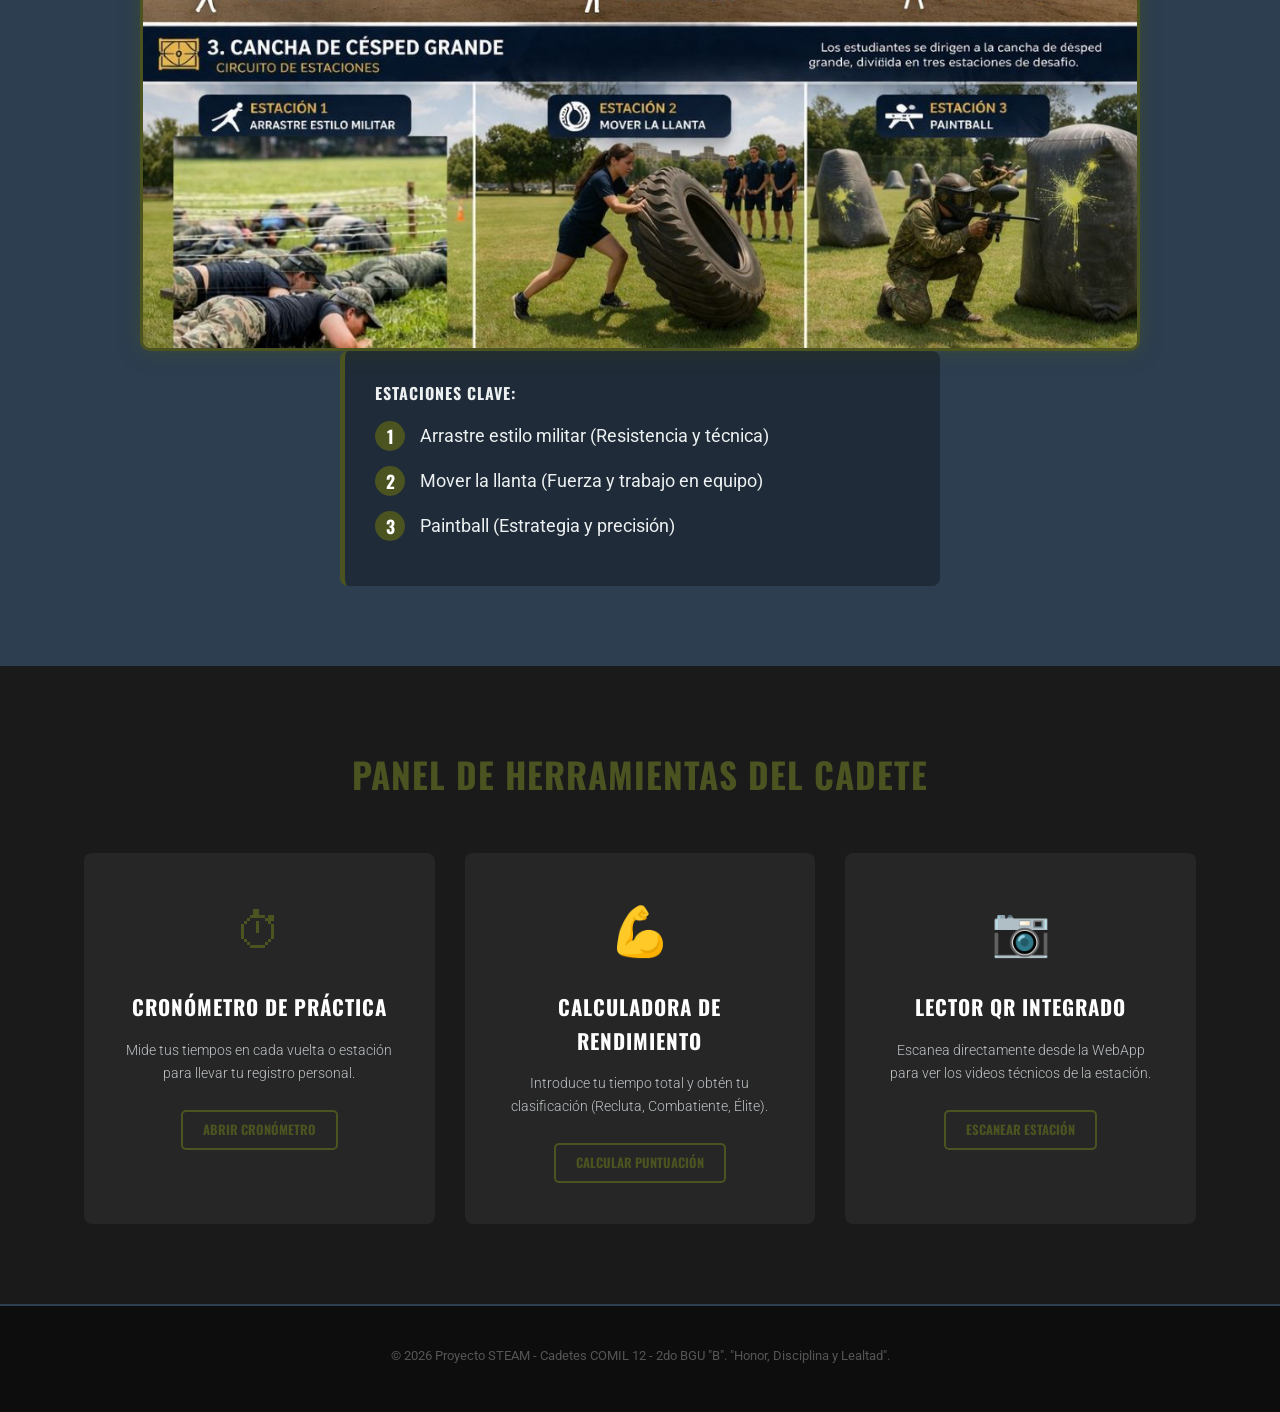
==== commit c43be45a: "actual img" ====
--- a/index.html
+++ b/index.html
@@ -16,7 +16,7 @@
         <div class="container">
             <div class="logo-wrapper">
 
-                <img src="img/imgtotal.jpeg" alt="Escudo COMIL 12" class="logo-img">
+                <img src="img/logopng.png" alt="Escudo COMIL 12" class="logo-img">
                 <h1 class="logo">COMIL 12 <span>Pista de Entrenamiento</span></h1>
 
             </div>
@@ -52,7 +52,7 @@
             <p class="subtitle"></p>
 
             <div class="mapa-infografia">
-                <img src="img/img2.jpeg" alt="Infografía Táctica del Circuito Físico COMIL 12">
+                <img src="img/imgtotal.jpeg" alt="Infografía Táctica del Circuito Físico COMIL 12">
             </div>
 
             <div class="estaciones-lista">
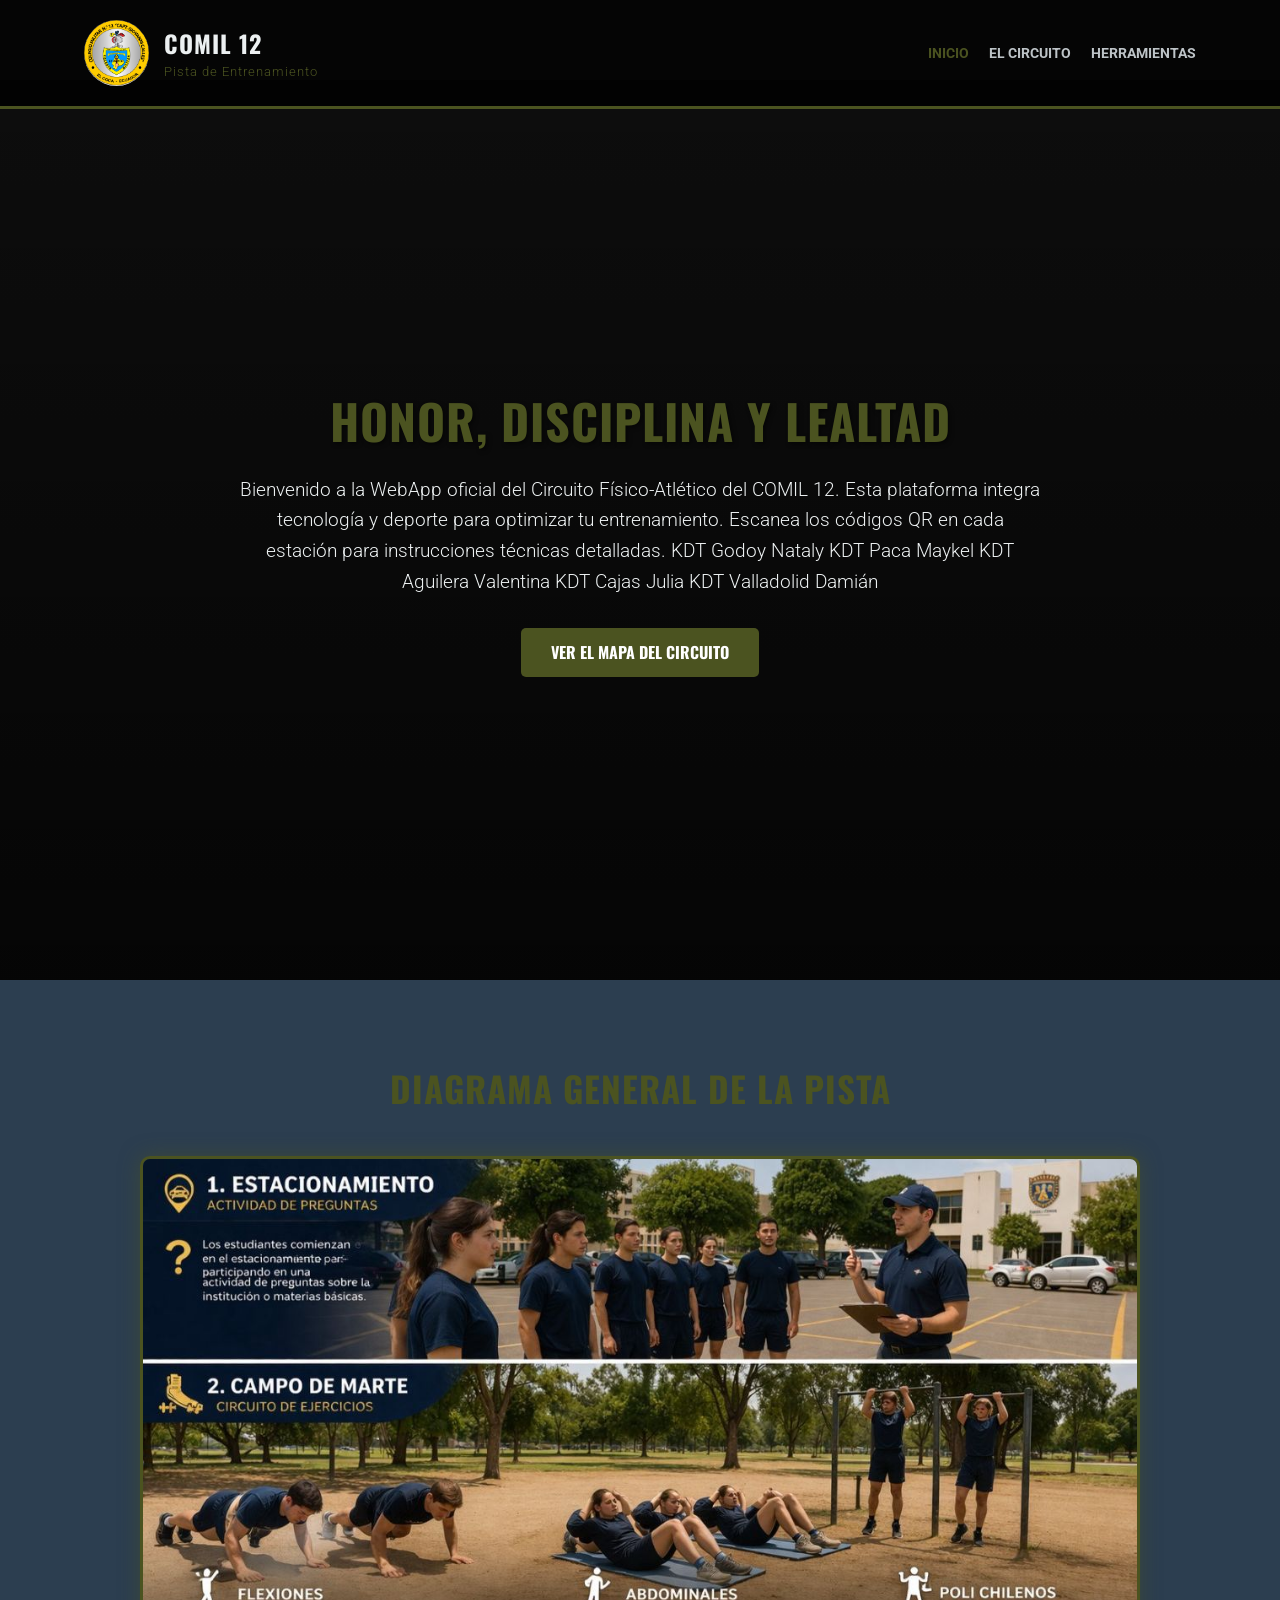
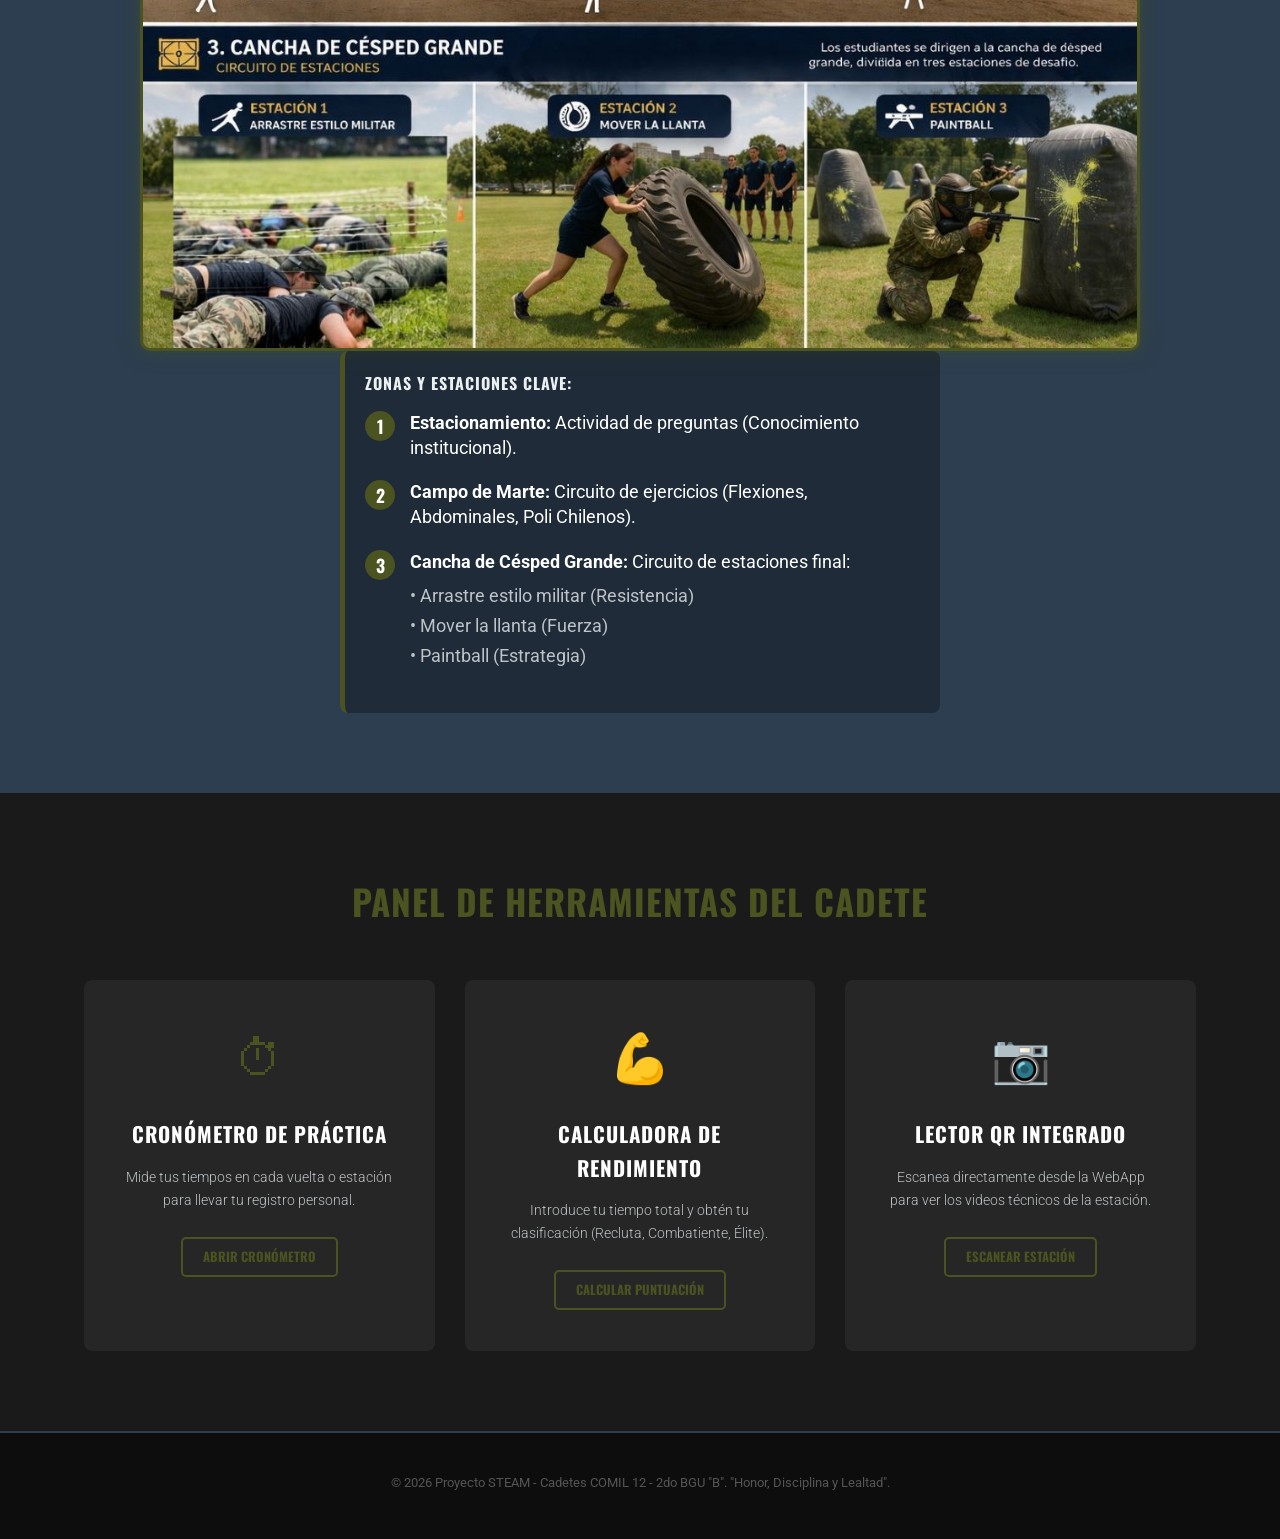
==== commit 3eef27ff: "Actual 02" ====
--- a/index.html
+++ b/index.html
@@ -56,14 +56,34 @@
             </div>
 
             <div class="estaciones-lista">
-                <h4>Estaciones Clave:</h4>
-                <ul>
-                    <li><span class="numero">1</span> Arrastre estilo militar (Resistencia y técnica)</li>
-                    <li><span class="numero">2</span> Mover la llanta (Fuerza y trabajo en equipo)</li>
-                    <li><span class="numero">3</span> Paintball (Estrategia y precisión)</li>
+                <h4>Zonas y Estaciones Clave:</h4>
+                <ul class="lista-principal">
+                    <li>
+                        <span class="numero">1</span>
+                        <div class="contenido">
+                            <strong>Estacionamiento:</strong> Actividad de preguntas (Conocimiento institucional).
+                        </div>
+                    </li>
+                    <li>
+                        <span class="numero">2</span>
+                        <div class="contenido">
+                            <strong>Campo de Marte:</strong> Circuito de ejercicios (Flexiones, Abdominales, Poli
+                            Chilenos).
+                        </div>
+                    </li>
+                    <li>
+                        <span class="numero">3</span>
+                        <div class="contenido">
+                            <strong>Cancha de Césped Grande:</strong> Circuito de estaciones final:
+                            <ul class="sub-estaciones">
+                                <li>• Arrastre estilo militar (Resistencia)</li>
+                                <li>• Mover la llanta (Fuerza)</li>
+                                <li>• Paintball (Estrategia)</li>
+                            </ul>
+                        </div>
+                    </li>
                 </ul>
             </div>
-        </div>
     </section>
 
     <section id="herramientas" class="herramientas">
--- a/styles.css
+++ b/styles.css
@@ -330,6 +330,74 @@
     border-radius: 50%; /* Esta es la magia que corta el fondo blanco */
     /* opcional: si ves un bordecito raro, puedes agregar un margen interno o fondo */
     background-color: transparent; 
+}
+
+
+
+.sub-estaciones {
+    list-style: none;
+    padding-left: 40px;
+    margin-top: 5px;
+    font-size: 0.9em;
+    color: #ccc; /* O un color que contraste con tu fondo */
+}
+
+.cadetes-creditos {
+    font-size: 0.85em;
+    margin-top: 15px;
+    border-top: 1px solid rgba(255,255,255,0.2);
+    padding-top: 10px;
+}
+
+
+
+
+/* Contenedor principal */
+.estaciones-lista {
+    padding: 20px;
+    text-align: left; /* Asegura que el título y todo esté a la izquierda */
+}
+
+.lista-principal {
+    list-style: none; /* Quitamos los puntos por defecto de HTML */
+    padding: 0;
+}
+
+.lista-principal > li {
+    display: flex; /* Alinea el número y el contenido en una fila */
+    align-items: flex-start; /* Alinea arriba si el texto es muy largo */
+    margin-bottom: 20px;
+}
+
+.numero {
+    background-color: #7a821e; /* El color verde/amarillo militar de tu logo */
+    color: white;
+    width: 30px;
+    height: 30px;
+    border-radius: 50%;
+    display: flex;
+    justify-content: center;
+    align-items: center;
+    font-weight: bold;
+    margin-right: 15px;
+    flex-shrink: 0; /* Evita que el círculo se aplaste */
+}
+
+.contenido {
+    color: white;
+    line-height: 1.4;
+}
+
+.sub-estaciones {
+    list-style: none;
+    padding-left: 0;
+    margin-top: 10px;
+    color: #bdc3c7; /* Un gris claro para las sub-estaciones */
+    font-size: 0.95em;
+}
+
+.sub-estaciones li {
+    margin-bottom: 5px;
 }
 
 /* --- Ajustes Responsivos (Pantallas de Celulares) --- */
